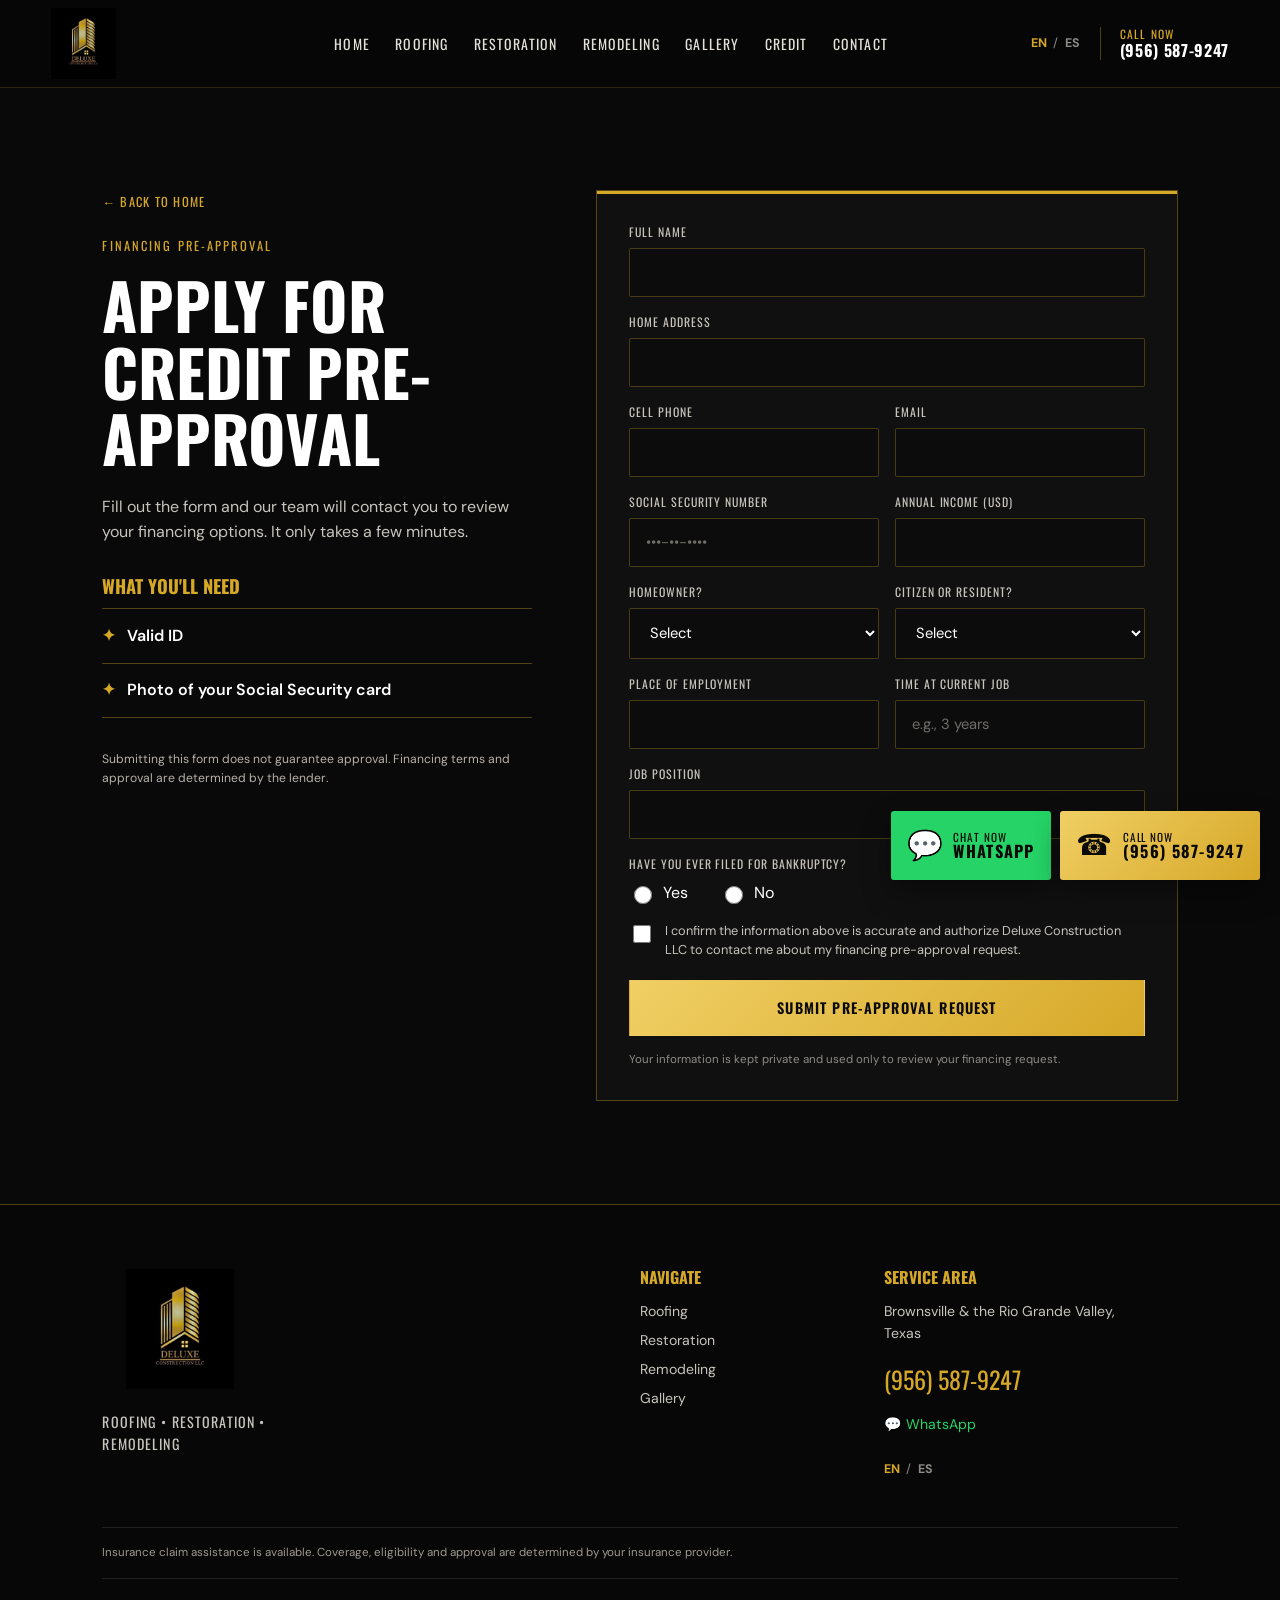
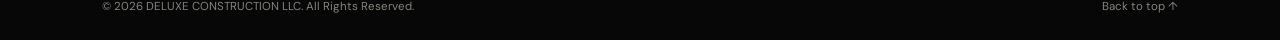
==== credit/index.html @ d1e7f5fe "Add files via upload Final Version for Publish with credit page" ====
<!doctype html>
<html lang="en">
<head>
  <meta charset="UTF-8" />
  <meta name="viewport" content="width=device-width, initial-scale=1.0" />
  <meta name="description" content="Apply for financing pre-approval with Deluxe Construction LLC. Roofing, restoration and remodeling projects in Brownsville and the Rio Grande Valley." />
  <title>Financing Pre-Approval | Deluxe Construction LLC</title>
  <link rel="canonical" href="https://carlcis211103.github.io/Deluxe-Construction/credit/" />
  <link rel="icon" href="../favicon.ico" sizes="any" />
  <link rel="icon" type="image/png" sizes="32x32" href="../icons/favicon-32.png" />
  <link rel="icon" type="image/png" sizes="16x16" href="../icons/favicon-16.png" />
  <link rel="apple-touch-icon" href="../apple-touch-icon.png" />
  <link rel="manifest" href="../site.webmanifest" />
  <meta name="theme-color" content="#070707" />
  <link rel="preconnect" href="https://fonts.googleapis.com" />
  <link rel="preconnect" href="https://fonts.gstatic.com" crossorigin />
  <link href="https://fonts.googleapis.com/css2?family=DM+Sans:wght@400;500;600;700&family=Oswald:wght@400;500;600;700&display=swap" rel="stylesheet" />
  <link rel="stylesheet" href="../styles.css" />
</head>
<body>
  <a class="skip-link" href="#main" data-i18n="skip">Skip to content</a>
  <header class="site-header" id="top">
    <a href="../#top" class="brand" aria-label="DELUXE CONSTRUCTION LLC home"><img src="../images/deluxe-logo.jpeg" alt="Deluxe Construction LLC - Roofing Company in Brownsville TX" /></a>
    <nav class="desktop-nav" aria-label="Primary navigation">
      <a href="../#top" data-i18n="navHome">Home</a><a href="../#roofing" data-i18n="navRoofing">Roofing</a><a href="../#restoration" data-i18n="navRestoration">Restoration</a><a href="../#remodeling" data-i18n="navRemodeling">Remodeling</a><a href="../#gallery" data-i18n="navGallery">Gallery</a><a href="./" data-i18n="navCredit">Credit</a><a href="../#contact" data-i18n="navContact">Contact</a>
    </nav>
    <div class="header-actions"><div class="language-switcher" aria-label="Language selector"><button data-lang="en">EN</button><span>/</span><button data-lang="es">ES</button></div><a class="header-call" href="tel:+19565879247"><span data-i18n="callNow">Call Now</span><strong>(956) 587-9247</strong></a></div>
    <button class="menu-toggle" aria-label="Open menu" aria-expanded="false"><span></span><span></span><span></span></button>
  </header>
  <div class="mobile-menu" aria-hidden="true"><nav aria-label="Mobile navigation"><a href="../#top" data-i18n="navHome">Home</a><a href="../#roofing" data-i18n="navRoofing">Roofing</a><a href="../#restoration" data-i18n="navRestoration">Restoration</a><a href="../#remodeling" data-i18n="navRemodeling">Remodeling</a><a href="../#gallery" data-i18n="navGallery">Gallery</a><a href="./" data-i18n="navCredit">Credit</a><a href="../#contact" data-i18n="navContact">Contact</a></nav><div class="language-switcher"><button data-lang="en">EN</button><span>/</span><button data-lang="es">ES</button></div><div class="cta-pair"><a class="btn btn-gold" href="tel:+19565879247">☎ <span data-i18n="callNow">Call Now</span></a><a class="btn btn-whatsapp" data-whatsapp href="https://wa.me/19565879247" target="_blank" rel="noopener">💬 WhatsApp</a></div></div>
  <main id="main">
    <section id="credit" class="section section-dark credit-section"><div class="credit-layout">
      <div class="credit-info"><a class="back-link" href="../" data-i18n="backHome">← Back to home</a><p class="eyebrow" data-i18n="creditKicker">Financing pre-approval</p><h2 data-i18n="creditTitle">Apply for<br>Credit Pre-Approval</h2><p class="credit-lead" data-i18n="creditLead">Fill out the form and our team will contact you to review your financing options. It only takes a few minutes.</p><h3 class="credit-req-title" data-i18n="creditReqTitle">What you'll need</h3><ul class="credit-req"><li data-i18n="creditReqId">Valid ID</li><li data-i18n="creditReqSs">Photo of your Social Security card</li></ul><p class="disclaimer" data-i18n="creditDisclaimer">Submitting this form does not guarantee approval. Financing terms and approval are determined by the lender.</p></div>
      <form class="credit-form" id="creditForm"><div class="credit-grid">
        <label class="field full"><span data-i18n="cfName">Full Name</span><input type="text" name="name" autocomplete="name" required /></label>
        <label class="field full"><span data-i18n="cfAddress">Home Address</span><input type="text" name="address" autocomplete="street-address" required /></label>
        <label class="field"><span data-i18n="cfPhone">Cell Phone</span><input type="tel" name="phone" autocomplete="tel" required /></label>
        <label class="field"><span data-i18n="cfEmail">Email</span><input type="email" name="email" autocomplete="email" required /></label>
        <label class="field"><span data-i18n="cfSsn">Social Security Number</span><input type="password" name="ssn" inputmode="numeric" autocomplete="off" maxlength="11" pattern="[0-9]{3}-?[0-9]{2}-?[0-9]{4}" placeholder="•••-••-••••" required /></label>
        <label class="field"><span data-i18n="cfIncome">Annual Income (USD)</span><input type="text" name="income" inputmode="numeric" required /></label>
        <label class="field"><span data-i18n="cfHomeowner">Homeowner?</span><select name="homeowner" required><option value="" data-i18n="cfSelect" disabled selected>Select</option><option value="Yes" data-i18n="cfYes">Yes</option><option value="No" data-i18n="cfNo">No</option></select></label>
        <label class="field"><span data-i18n="cfCitizen">Citizen or Resident?</span><select name="citizenship" required><option value="" data-i18n="cfSelect" disabled selected>Select</option><option value="US Citizen" data-i18n="cfCitizenUS">U.S. Citizen</option><option value="Permanent Resident" data-i18n="cfCitizenRes">Permanent Resident</option></select></label>
        <label class="field"><span data-i18n="cfEmployer">Place of Employment</span><input type="text" name="employer" autocomplete="organization" required /></label>
        <label class="field"><span data-i18n="cfTenure">Time at Current Job</span><input type="text" name="tenure" data-i18n-placeholder="cfTenurePh" placeholder="e.g., 3 years" required /></label>
        <label class="field full"><span data-i18n="cfPosition">Job Position</span><input type="text" name="position" autocomplete="organization-title" required /></label>
        <fieldset class="field full radio-group"><legend data-i18n="cfBankruptcy">Have you ever filed for bankruptcy?</legend><div class="radio-row"><label><input type="radio" name="bankruptcy" value="Yes" required /> <span data-i18n="cfYes">Yes</span></label><label><input type="radio" name="bankruptcy" value="No" /> <span data-i18n="cfNo">No</span></label></div></fieldset>
        <label class="field full" id="bankruptcyDetail" hidden><span data-i18n="cfBankruptcyYear">Approximate year (optional)</span><input type="text" name="bankruptcy_year" inputmode="numeric" maxlength="4" /></label>
        <label class="consent"><input type="checkbox" name="consent" required /> <span data-i18n="cfConsent">I confirm the information above is accurate and authorize Deluxe Construction LLC to contact me about my financing pre-approval request.</span></label>
        <button type="submit" class="btn btn-gold btn-wide" data-i18n="cfSubmit">Submit Pre-Approval Request</button>
      </div><p class="form-status" id="creditStatus" role="status" aria-live="polite"></p><p class="estimate-form-note" data-i18n="cfPrivacy">Your information is kept private and used only to review your financing request.</p></form>
    </div></section>
  </main>
  <footer class="footer"><div class="footer-main"><div><img class="footer-logo" src="../images/deluxe-logo.jpeg" alt="Deluxe Construction LLC - Roofing Company in Brownsville TX" /><p class="footer-tag" data-i18n="footerTag">Roofing • Restoration • Remodeling</p></div><div><h3 data-i18n="footerNavigate">Navigate</h3><a href="../#roofing" data-i18n="navRoofing">Roofing</a><a href="../#restoration" data-i18n="navRestoration">Restoration</a><a href="../#remodeling" data-i18n="navRemodeling">Remodeling</a><a href="../#gallery" data-i18n="navGallery">Gallery</a></div><div><h3 data-i18n="footerService">Service Area</h3><p data-i18n="footerArea">Brownsville &amp; the Rio Grande Valley, Texas</p><a class="footer-phone" href="tel:+19565879247">(956) 587-9247</a><a data-whatsapp href="https://wa.me/19565879247" target="_blank" rel="noopener">💬 WhatsApp</a><div class="language-switcher footer-language"><button data-lang="en">EN</button><span>/</span><button data-lang="es">ES</button></div></div></div><p class="footer-disclaimer" data-i18n="disclaimer">Insurance claim assistance is available. Coverage, eligibility and approval are determined by your insurance provider.</p><div class="footer-bottom"><span>© 2026 DELUXE CONSTRUCTION LLC. <span data-i18n="rights">All Rights Reserved.</span></span><a href="../#top" data-i18n="backTop">Back to top ↑</a></div></footer>
  <div class="floating-actions"><a class="floating-wa" data-whatsapp href="https://wa.me/19565879247" target="_blank" rel="noopener" aria-label="WhatsApp DELUXE CONSTRUCTION LLC"><span class="call-icon">💬</span><span><small data-i18n="chatNow">Chat Now</small><strong>WhatsApp</strong></span></a><a class="floating-call" href="tel:+19565879247" aria-label="Call DELUXE CONSTRUCTION LLC at (956) 587-9247"><span class="call-icon">☎</span><span><small data-i18n="callNow">Call Now</small><strong>(956) 587-9247</strong></span></a></div>
  <script src="../script.js"></script>
</body>
</html>
---- styles.css ----
:root{--black:#070707;--charcoal:#131313;--gold:#d6a828;--gold-light:#f0cf64;--white:#fff;--muted:#c7c4bd;--line:rgba(214,168,40,.36)}*{box-sizing:border-box}html{scroll-behavior:smooth}body{margin:0;background:var(--black);color:var(--white);font-family:"DM Sans",Arial,sans-serif;line-height:1.55}a{color:inherit;text-decoration:none}button{font:inherit}.skip-link{position:fixed;top:-50px;left:1rem;background:var(--gold);color:#000;padding:.6rem 1rem;z-index:100}.skip-link:focus{top:1rem}.site-header{height:88px;position:sticky;top:0;z-index:30;display:flex;align-items:center;gap:2rem;padding:7px clamp(1rem,4vw,5rem);background:rgba(7,7,7,.94);border-bottom:1px solid rgba(214,168,40,.18);backdrop-filter:blur(12px)}.brand{display:flex;height:72px;min-width:140px}.brand img{height:100%;width:auto;object-fit:contain}.desktop-nav{display:flex;justify-content:center;gap:clamp(1rem,2vw,2.3rem);margin:auto;font-family:Oswald,sans-serif;font-size:.87rem;text-transform:uppercase;letter-spacing:.08em}.desktop-nav a{color:#e3e0d9}.desktop-nav a:hover,.footer a:hover{color:var(--gold)}.header-actions{display:flex;align-items:center;gap:1.25rem}.language-switcher{display:flex;align-items:center;gap:.4rem;color:#8d8b87;font-size:.78rem}.language-switcher button{border:0;padding:0;background:none;color:inherit;cursor:pointer;font-weight:700}.language-switcher button.active{color:var(--gold)}.header-call{font-family:Oswald,sans-serif;color:var(--gold);text-transform:uppercase;font-size:.72rem;letter-spacing:.1em;border-left:1px solid var(--line);padding-left:1.2rem;line-height:1.2}.header-call strong{display:block;color:#fff;font-size:1rem;letter-spacing:.04em}.menu-toggle,.mobile-menu{display:none}.image-panel{position:relative;isolation:isolate;background-color:#131313;background-image:linear-gradient(100deg,rgba(0,0,0,.94) 12%,rgba(0,0,0,.66) 58%,rgba(0,0,0,.36)),url("images/hero-roof.jpg");background-position:center;background-size:cover}.image-panel:before{content:"";position:absolute;inset:0;z-index:-1;background:radial-gradient(circle at 75% 50%,rgba(214,168,40,.12),transparent 28%),linear-gradient(130deg,#111 0%,#24211a 50%,#090909 100%)}.hero{min-height:calc(100svh - 88px);padding:clamp(5rem,10vw,9rem) clamp(1rem,8vw,9rem) 3rem;display:flex;align-items:center}.hero-content{max-width:830px}.eyebrow{margin:0 0 1rem;color:var(--gold);font-family:Oswald,sans-serif;font-size:.78rem;letter-spacing:.17em;text-transform:uppercase}.hero h1,h2,h3{font-family:Oswald,sans-serif;text-transform:uppercase;line-height:1.04;margin:0}.hero h1{font-size:clamp(3.2rem,7.1vw,7rem);letter-spacing:-.025em;max-width:780px}.hero-tagline{font-size:clamp(1.15rem,2vw,1.5rem);margin:1.5rem 0 .7rem;font-weight:600}.hero-copy{color:#dfddd7;max-width:680px;margin:0;font-size:1.03rem}.hero-ctas{display:flex;gap:1rem;flex-wrap:wrap;margin:2.25rem 0}.btn{display:inline-flex;align-items:center;justify-content:center;gap:.45rem;padding:1rem 1.35rem;border:1px solid transparent;font-family:Oswald,sans-serif;font-weight:600;letter-spacing:.08em;text-transform:uppercase;cursor:pointer;transition:.2s transform,.2s background;font-size:.9rem}.btn:hover{transform:translateY(-3px)}.btn-gold{background:linear-gradient(135deg,var(--gold-light),var(--gold));color:#090909}.btn-outline{border-color:var(--gold);color:#fff;background:rgba(0,0,0,.22)}.btn-outline:hover{background:var(--gold);color:#111}.btn-black{background:#101010;color:#fff;border-color:#101010}.btn-whatsapp{background:#25D366;color:#0a0906;border-color:#25D366}.btn-whatsapp:hover{background:#1ebe5a}.btn-wide{width:100%}.phone{font-family:"DM Sans",sans-serif;font-size:.83rem}.trust-row{display:flex;flex-wrap:wrap;gap:.65rem 1.15rem;font-size:.72rem;color:#e8e5df;text-transform:uppercase;letter-spacing:.04em}.trust-row span{display:flex;gap:.35rem;align-items:center}.trust-row span:first-letter{color:var(--gold)}.image-credit-placeholder{position:absolute;right:1.2rem;bottom:1rem;font-size:.67rem;color:rgba(255,255,255,.48);letter-spacing:.04em}.estimate-form{margin-top:1.5rem;padding:1.5rem;max-width:640px;background:rgba(19,19,19,.72);border:1px solid var(--line);border-radius:4px;backdrop-filter:blur(6px)}.estimate-form .eyebrow{margin-bottom:.9rem}.estimate-form-grid{display:grid;grid-template-columns:1fr 1fr;gap:.75rem}.estimate-form input,.estimate-form select{width:100%;padding:.85rem 1rem;background:#0c0c0c;border:1px solid rgba(214,168,40,.3);color:#fff;font-family:"DM Sans",sans-serif;font-size:.92rem;border-radius:2px}.estimate-form input::placeholder{color:#8d8b87}.estimate-form select{color:#c7c4bd}.estimate-form select option{background:#0c0c0c}.estimate-form input:focus,.estimate-form select:focus{outline:2px solid var(--gold);outline-offset:1px}.estimate-form button{grid-column:1/-1;margin-top:.3rem}.estimate-form-note{margin:.9rem 0 0;font-size:.72rem;color:#8d8b87}.why-section .why-grid{display:grid;grid-template-columns:repeat(3,1fr);gap:1px;background:var(--line);border:1px solid var(--line)}.why-card{background:#101010;padding:2rem 1.7rem;display:flex;flex-direction:column;gap:.6rem}.why-card:hover{background:#161512}.why-icon{color:var(--gold);font-size:1.7rem;border-bottom:1px solid var(--gold);padding-bottom:.5rem;line-height:1;width:2.4rem;margin-bottom:.4rem}.why-card h3{font-size:1.25rem}.why-card p{font-size:.88rem;color:#c6c3be;margin:0}.section{padding:clamp(4.7rem,8vw,8rem) clamp(1rem,8vw,9rem)}.section-dark{background:#090909}.section-intro{display:grid;grid-template-columns:1fr 1fr;gap:2rem;align-items:end;margin-bottom:3rem}.section-intro h2,.areas h2,.financing h2,.section-title-line h2,.gallery-section h2,.final-cta h2{font-size:clamp(2.7rem,5vw,5.2rem)}.section-intro>p:last-child{color:var(--muted);max-width:410px;margin:0 0 .55rem}.service-grid{display:grid;grid-template-columns:repeat(4,1fr);gap:1px;background:var(--line);border:1px solid var(--line)}.service-card{background:#101010;padding:2rem 1.5rem;min-height:290px;display:flex;flex-direction:column;align-items:flex-start}.service-card:hover{background:#161512}.service-icon{color:var(--gold);font-size:2rem;border-bottom:1px solid var(--gold);padding-bottom:.5rem;line-height:1;margin-bottom:2.6rem}.service-card h3{font-size:1.55rem}.service-card p{font-size:.9rem;color:#c6c3be;min-height:3.8rem}.service-card a,.visual-card a{color:var(--gold);font-family:Oswald,sans-serif;font-weight:600;text-transform:uppercase;letter-spacing:.1em;font-size:.78rem;margin-top:auto}.gold-edge{box-shadow:inset 0 3px 0 var(--gold)}.claims{padding:clamp(4.7rem,8vw,8rem) clamp(1rem,8vw,9rem);background-image:linear-gradient(100deg,rgba(0,0,0,.95),rgba(0,0,0,.73)),url("images/storm-damage.jpg")}.claims-inner{max-width:1050px}.claims h2{font-size:clamp(2.7rem,5.5vw,5.5rem)}.claims-lead{font-family:Oswald,sans-serif;font-size:1.2rem;text-transform:uppercase;letter-spacing:.05em;color:var(--gold)}.claim-grid{margin:3.5rem 0 2.4rem;display:grid;grid-template-columns:repeat(3,1fr);border-top:1px solid var(--line);border-bottom:1px solid var(--line)}.claim-grid article{padding:1.5rem 1.5rem 1.5rem 0;border-right:1px solid var(--line)}.claim-grid article+article{padding-left:1.5rem}.claim-grid article:last-child{border-right:0}.claim-grid span{font-family:Oswald,sans-serif;font-size:.85rem;color:var(--gold)}.claim-grid h3{font-size:1.35rem;margin:.5rem 0}.claim-grid p{color:#dad6ce;font-size:.9rem;margin:0}.disclaimer{font-size:.76rem;color:#b6b1a8;max-width:800px;margin:0}.financing{padding:clamp(4.7rem,7vw,7rem) clamp(1rem,8vw,9rem);display:grid;grid-template-columns:1.1fr .8fr;gap:4rem;align-items:center;background:linear-gradient(120deg,#bd8b17,#edce67 48%,#b78010);color:#090909}.financing .eyebrow{color:#1c1609}.financing>div:last-child p{max-width:470px;font-size:1.05rem}.financing .btn{background:#101010;color:#fff;margin-top:1.2rem}.areas{display:grid;grid-template-columns:1.1fr .9fr;gap:4rem;background:#faf9f6;color:#101010}.areas .eyebrow{color:#967313}.areas-strong{font-family:Oswald,sans-serif;font-size:1.28rem;line-height:1.15;text-transform:uppercase;margin:2rem 0}.city-list{list-style:none;margin:1rem 0;padding:0;display:grid;grid-template-columns:1fr 1fr;gap:0;border-top:1px solid #d7cfb9;border-left:1px solid #d7cfb9}.city-list li{padding:.95rem 1rem;border-bottom:1px solid #d7cfb9;border-right:1px solid #d7cfb9;font-weight:600}.section-title-line{display:flex;justify-content:space-between;gap:3rem;align-items:end;margin-bottom:2.5rem}.section-title-line>p{max-width:330px;color:var(--muted);margin:0}.other-grid{display:grid;grid-template-columns:repeat(4,1fr);gap:1rem}.visual-card{min-height:430px;display:flex;align-items:end;position:relative;overflow:hidden;background:#222;background-image:linear-gradient(0deg,#090909 0%,rgba(0,0,0,.2) 75%),var(--card-image);background-size:cover;background-position:center}.visual-card:before{content:"";position:absolute;inset:0;background:linear-gradient(135deg,rgba(214,168,40,.16),transparent 45%);transition:.3s}.visual-card:hover:before{background:linear-gradient(135deg,rgba(214,168,40,.35),transparent 60%)}.visual-card>div{position:relative;padding:1.5rem;width:100%;z-index:1}.visual-card h3{font-size:2rem;color:var(--gold)}.visual-card p{font-size:.88rem;color:#ece8df;min-height:2.8rem}.fence{--card-image:url("images/fence.jpg")}.carport{--card-image:url("images/carport.jpg")}.painting{--card-image:url("images/painting.jpg")}.bathroom{--card-image:url("images/bathroom.jpg")}.gallery-section{background:#161512}.gallery-section h2{margin-bottom:.4rem}.gallery-note{color:var(--muted);margin-top:0}.gallery-grid{display:grid;grid-template-columns:repeat(3,1fr);gap:.75rem;margin-top:2.5rem}.gallery-item{position:relative;border:0;background:#27231c;min-height:220px;cursor:pointer;background-image:linear-gradient(135deg,rgba(214,168,40,.22),rgba(0,0,0,.3)),var(--gallery-image);background-position:center;background-size:cover;text-align:left;overflow:hidden}.gallery-item:after{content:"";position:absolute;inset:0;border:1px solid rgba(255,255,255,.08);transition:.2s}.gallery-item:hover:after{inset:10px;border-color:var(--gold)}.gallery-item span{position:absolute;bottom:1rem;left:1rem;z-index:1;color:#fff;font-family:Oswald,sans-serif;text-transform:uppercase;letter-spacing:.08em}.final-cta{padding:clamp(5rem,10vw,10rem) clamp(1rem,8vw,9rem);background-image:linear-gradient(100deg,rgba(0,0,0,.94),rgba(0,0,0,.58)),url("images/final-roof.jpg")}.final-cta>div{max-width:850px}.final-cta h2 em{color:var(--gold);font-style:normal}.final-cta p{max-width:640px;color:#dfdcd5;font-size:1.05rem;margin:1.6rem 0}.final-phone{display:block;font-family:Oswald,sans-serif;font-size:clamp(2.2rem,4vw,4.5rem);color:var(--gold);letter-spacing:.04em;line-height:1;margin:1.5rem 0}.footer{padding:4rem clamp(1rem,8vw,9rem) 1.5rem;background:#070707;border-top:1px solid var(--line)}.footer-main{display:grid;grid-template-columns:1.5fr .6fr .9fr;gap:3rem}.footer-logo{width:155px;height:120px;object-fit:contain}.footer-tag{font-family:Oswald,sans-serif;color:var(--gold);text-transform:uppercase;letter-spacing:.08em;font-size:.86rem}.footer h3{font-size:1rem;color:var(--gold);margin-bottom:1rem}.footer-main a:not(.footer-phone){display:block;margin:.45rem 0;font-size:.88rem;color:#c8c5bf}.footer-main p{font-size:.88rem;color:#c8c5bf;max-width:240px}.footer-phone{font-family:Oswald,sans-serif;font-size:1.5rem;color:var(--gold);display:block;margin:1rem 0}.footer-language{margin-top:1.5rem}.footer-disclaimer{border-top:1px solid rgba(255,255,255,.1);border-bottom:1px solid rgba(255,255,255,.1);padding:1rem 0;color:#9e9a92;font-size:.72rem;margin:3rem 0 1.2rem}.footer-bottom{display:flex;justify-content:space-between;gap:1rem;color:#87837d;font-size:.72rem}.floating-call{position:fixed;right:1.25rem;bottom:1.25rem;z-index:25;display:flex;align-items:center;gap:.75rem;padding:.75rem 1rem;background:linear-gradient(135deg,var(--gold-light),var(--gold));color:#0a0906;box-shadow:0 12px 28px rgba(0,0,0,.38),0 0 0 0 rgba(214,168,40,.5);animation:pulse 3.5s infinite;border-radius:3px}.floating-call small,.floating-call strong{display:block;text-transform:uppercase;font-family:Oswald,sans-serif;line-height:1.1;letter-spacing:.08em}.floating-call small{font-size:.7rem}.floating-call strong{font-size:1.02rem}.call-icon{font-size:1.8rem}@keyframes pulse{0%,85%,100%{box-shadow:0 12px 28px rgba(0,0,0,.38),0 0 0 0 rgba(214,168,40,.5)}92%{box-shadow:0 12px 28px rgba(0,0,0,.38),0 0 0 11px rgba(214,168,40,0)}}.lightbox{border:0;padding:0;background:#0c0c0c;color:#fff;max-width:min(90vw,900px);width:90vw}.lightbox::backdrop{background:rgba(0,0,0,.86)}.lightbox button{position:absolute;z-index:2;right:.5rem;top:.25rem;border:0;background:none;color:#fff;font-size:2.4rem;cursor:pointer}.lightbox-art{height:min(70vh,600px);background:#27231c;background-image:linear-gradient(135deg,rgba(214,168,40,.25),rgba(0,0,0,.35)),var(--lightbox-image);background-size:cover;background-position:center}.lightbox p{margin:0;padding:1rem;font-family:Oswald,sans-serif;text-transform:uppercase;letter-spacing:.1em;color:var(--gold)}
@media(max-width:900px){.desktop-nav,.header-actions{display:none}.site-header{justify-content:space-between}.menu-toggle{display:flex;flex-direction:column;gap:5px;border:0;background:none;padding:.5rem;cursor:pointer}.menu-toggle span{display:block;width:25px;height:2px;background:var(--gold);transition:.2s}.mobile-menu{position:fixed;display:block;z-index:28;top:88px;left:0;right:0;padding:1.5rem;background:#0c0c0c;border-bottom:1px solid var(--line);transform:translateY(-120%);transition:transform .25s;box-shadow:0 10px 25px rgba(0,0,0,.4)}.mobile-menu.open{transform:translateY(0)}.mobile-menu nav{display:grid;grid-template-columns:1fr 1fr;border-top:1px solid var(--line);margin-bottom:1rem}.mobile-menu nav a{padding:1rem 0;border-bottom:1px solid var(--line);font-family:Oswald,sans-serif;text-transform:uppercase;letter-spacing:.08em}.mobile-menu .language-switcher{margin:1rem 0}.section-intro,.financing,.areas,.section-title-line{grid-template-columns:1fr;display:grid;gap:1.5rem}.service-grid,.other-grid,.why-grid{grid-template-columns:repeat(2,1fr)}.estimate-form-grid{grid-template-columns:1fr}.section-title-line{align-items:start}.claims h2 br{display:none}.footer-main{grid-template-columns:1.3fr 1fr}.footer-main>div:last-child{grid-column:1/-1}}
@media(max-width:580px){.site-header{height:70px}.brand{height:56px}.mobile-menu{top:70px}.hero{min-height:calc(100svh - 70px);padding-top:4.5rem;padding-bottom:5rem}.hero h1{font-size:3.2rem}.hero-copy{font-size:.94rem}.hero-ctas{display:grid}.btn{min-height:52px;padding:1rem}.trust-row{display:grid;grid-template-columns:1fr 1fr;font-size:.63rem;gap:.7rem}.image-credit-placeholder{display:none}.section{padding:4.3rem 1.2rem}.section-intro h2,.areas h2,.financing h2,.section-title-line h2,.gallery-section h2,.final-cta h2{font-size:3rem}.service-grid,.other-grid,.why-grid{grid-template-columns:1fr}.service-card{min-height:220px}.service-icon{margin-bottom:1.3rem}.claim-grid{grid-template-columns:1fr;margin-top:2rem}.claim-grid article,.claim-grid article+article{border-right:0;border-bottom:1px solid var(--line);padding:1.2rem 0}.claim-grid article:last-child{border-bottom:0}.city-list{grid-template-columns:1fr}.other-grid{gap:.75rem}.visual-card{min-height:310px}.gallery-grid{grid-template-columns:1fr 1fr;gap:.45rem}.gallery-item{min-height:155px}.final-cta{padding:5rem 1.2rem}.footer-main{grid-template-columns:1fr;gap:2rem}.footer-main>div:last-child{grid-column:auto}.footer-bottom{display:block;line-height:2}.footer-bottom a{display:block}.floating-call{right:.75rem;bottom:.75rem;padding:.8rem 1rem}.floating-call strong{font-size:.92rem}.call-icon{font-size:1.7rem}}

/* ===== Formulario principal: span del select ===== */
.estimate-form select.span-2{grid-column:1/-1}

/* ===== Par de botones Llamar + WhatsApp ===== */
.cta-pair{display:flex;flex-wrap:wrap;gap:.75rem;align-items:center}
.mobile-menu .cta-pair{display:grid;grid-template-columns:1fr 1fr}
.footer-main a[data-whatsapp]{color:#25D366}

/* ===== Botones flotantes: WhatsApp + Llamar siempre juntos ===== */
.floating-actions{position:fixed;right:1.25rem;bottom:1.25rem;z-index:25;display:flex;gap:.6rem;align-items:stretch}
.floating-actions .floating-call,.floating-actions .floating-wa{position:static;display:flex;align-items:center;gap:.65rem;padding:.75rem 1rem;border-radius:3px;box-shadow:0 12px 28px rgba(0,0,0,.38);transition:transform .2s}
.floating-actions .floating-call{animation:pulse 3.5s infinite}
.floating-actions a:hover{transform:translateY(-3px)}
.floating-wa{background:#25D366;color:#0a0906}
.floating-wa small,.floating-wa strong{display:block;text-transform:uppercase;font-family:Oswald,sans-serif;line-height:1.1;letter-spacing:.08em}
.floating-wa small{font-size:.7rem}
.floating-wa strong{font-size:1.02rem}

/* ===== Sección de crédito / preaprobación ===== */
.credit-layout{display:grid;grid-template-columns:.85fr 1.15fr;gap:4rem;align-items:start}
.credit-info h2{font-size:clamp(2.7rem,5vw,5.2rem)}
.credit-lead{color:var(--muted);max-width:460px;margin:1.5rem 0 2rem}
.credit-req-title{font-size:1.15rem;color:var(--gold);margin-bottom:.8rem}
.credit-req{list-style:none;margin:0 0 2rem;padding:0;border-top:1px solid var(--line);max-width:460px}
.credit-req li{padding:.9rem 0;border-bottom:1px solid var(--line);font-weight:600;display:flex;gap:.7rem}
.credit-req li:before{content:"✦";color:var(--gold)}
.credit-form{background:#101010;border:1px solid var(--line);box-shadow:inset 0 3px 0 var(--gold);padding:2rem}
.credit-grid{display:grid;grid-template-columns:1fr 1fr;gap:1rem}
.field{display:flex;flex-direction:column;gap:.4rem;min-width:0}
.field.full{grid-column:1/-1}
.field>span,.radio-group legend{font-family:Oswald,sans-serif;font-size:.74rem;letter-spacing:.08em;text-transform:uppercase;color:var(--muted);padding:0}
.field input:not([type=radio]),.field select{width:100%;padding:.85rem 1rem;background:#0c0c0c;border:1px solid rgba(214,168,40,.3);color:#fff;font-family:"DM Sans",sans-serif;font-size:.92rem;border-radius:2px}
.field input::placeholder{color:#6f6d69}
.field select option{background:#0c0c0c}
.field input:focus,.field select:focus{outline:2px solid var(--gold);outline-offset:1px}
.radio-group{border:0;margin:0;padding:0}
.radio-row{display:flex;gap:2rem;margin-top:.5rem}
.radio-row label{display:flex;gap:.5rem;align-items:center;cursor:pointer}
.credit-form input[type=radio],.credit-form input[type=checkbox]{accent-color:var(--gold);width:18px;height:18px;flex:none}
.consent{grid-column:1/-1;display:flex;gap:.7rem;align-items:flex-start;font-size:.8rem;color:var(--muted);cursor:pointer;line-height:1.45}
.credit-form .btn-wide{grid-column:1/-1;margin-top:.3rem}
.credit-form .estimate-form-note{margin:.9rem 0 0}
.form-status{margin:1rem 0 0;font-size:.9rem;font-weight:600}
.form-status:empty{display:none}
.form-status.ok{color:var(--gold-light)}
.form-status.error{color:#ff8a7a}
[hidden]{display:none!important}

@media(max-width:900px){
  .credit-layout{grid-template-columns:1fr;gap:2.5rem}
}
@media(max-width:580px){
  .credit-form{padding:1.25rem}
  .credit-grid{grid-template-columns:1fr}
  .field.full{grid-column:auto}
  .floating-actions{left:.75rem;right:.75rem;bottom:.75rem;gap:.5rem}
  .floating-actions .floating-call,.floating-actions .floating-wa{flex:1;justify-content:center;padding:.7rem .6rem;gap:.5rem}
  .floating-wa strong,.floating-actions .floating-call strong{font-size:.86rem}
  .floating-actions .call-icon{font-size:1.5rem}
  .footer{padding-bottom:6rem}
  .cta-pair .btn{flex:1}
}

/* ===== Encabezado: cabe con 7 enlaces en pantallas medianas ===== */
.header-call{white-space:nowrap}
@media(min-width:901px) and (max-width:1200px){
  .site-header{gap:1rem}
  .desktop-nav{gap:.8rem;font-size:.74rem;letter-spacing:.04em}
  .header-actions{gap:.8rem}
  .header-call{padding-left:.8rem}
}

/* ===== Corrección: la cuadrícula "Why Choose" no colapsaba en tablet/móvil ===== */
@media(max-width:900px){.why-section .why-grid{grid-template-columns:repeat(2,1fr)}}
@media(max-width:580px){.why-section .why-grid{grid-template-columns:1fr}}
.credit-layout>*{min-width:0}
@media(max-width:900px){.credit-layout{grid-template-columns:minmax(0,1fr)}}
@media(max-width:580px){.hero-content{min-width:0;width:100%}.hero h1{overflow-wrap:anywhere;font-size:clamp(2.3rem,11vw,3.2rem)}}
@media(max-width:900px){.section-intro,.financing,.areas,.section-title-line{grid-template-columns:minmax(0,1fr)}}
@media(max-width:580px){.section h2{overflow-wrap:anywhere}}

/* Encuadre de la foto del carport (la foto tiene mucho cielo) */
.visual-card.carport{background-size:cover,auto 175%;background-position:center,34% 100%;background-repeat:no-repeat}

/* ===== Página aparte de crédito ===== */
.back-link{display:inline-block;margin-bottom:1.5rem;color:var(--gold);font-family:Oswald,sans-serif;text-transform:uppercase;letter-spacing:.1em;font-size:.78rem}
.back-link:hover{color:var(--gold-light)}
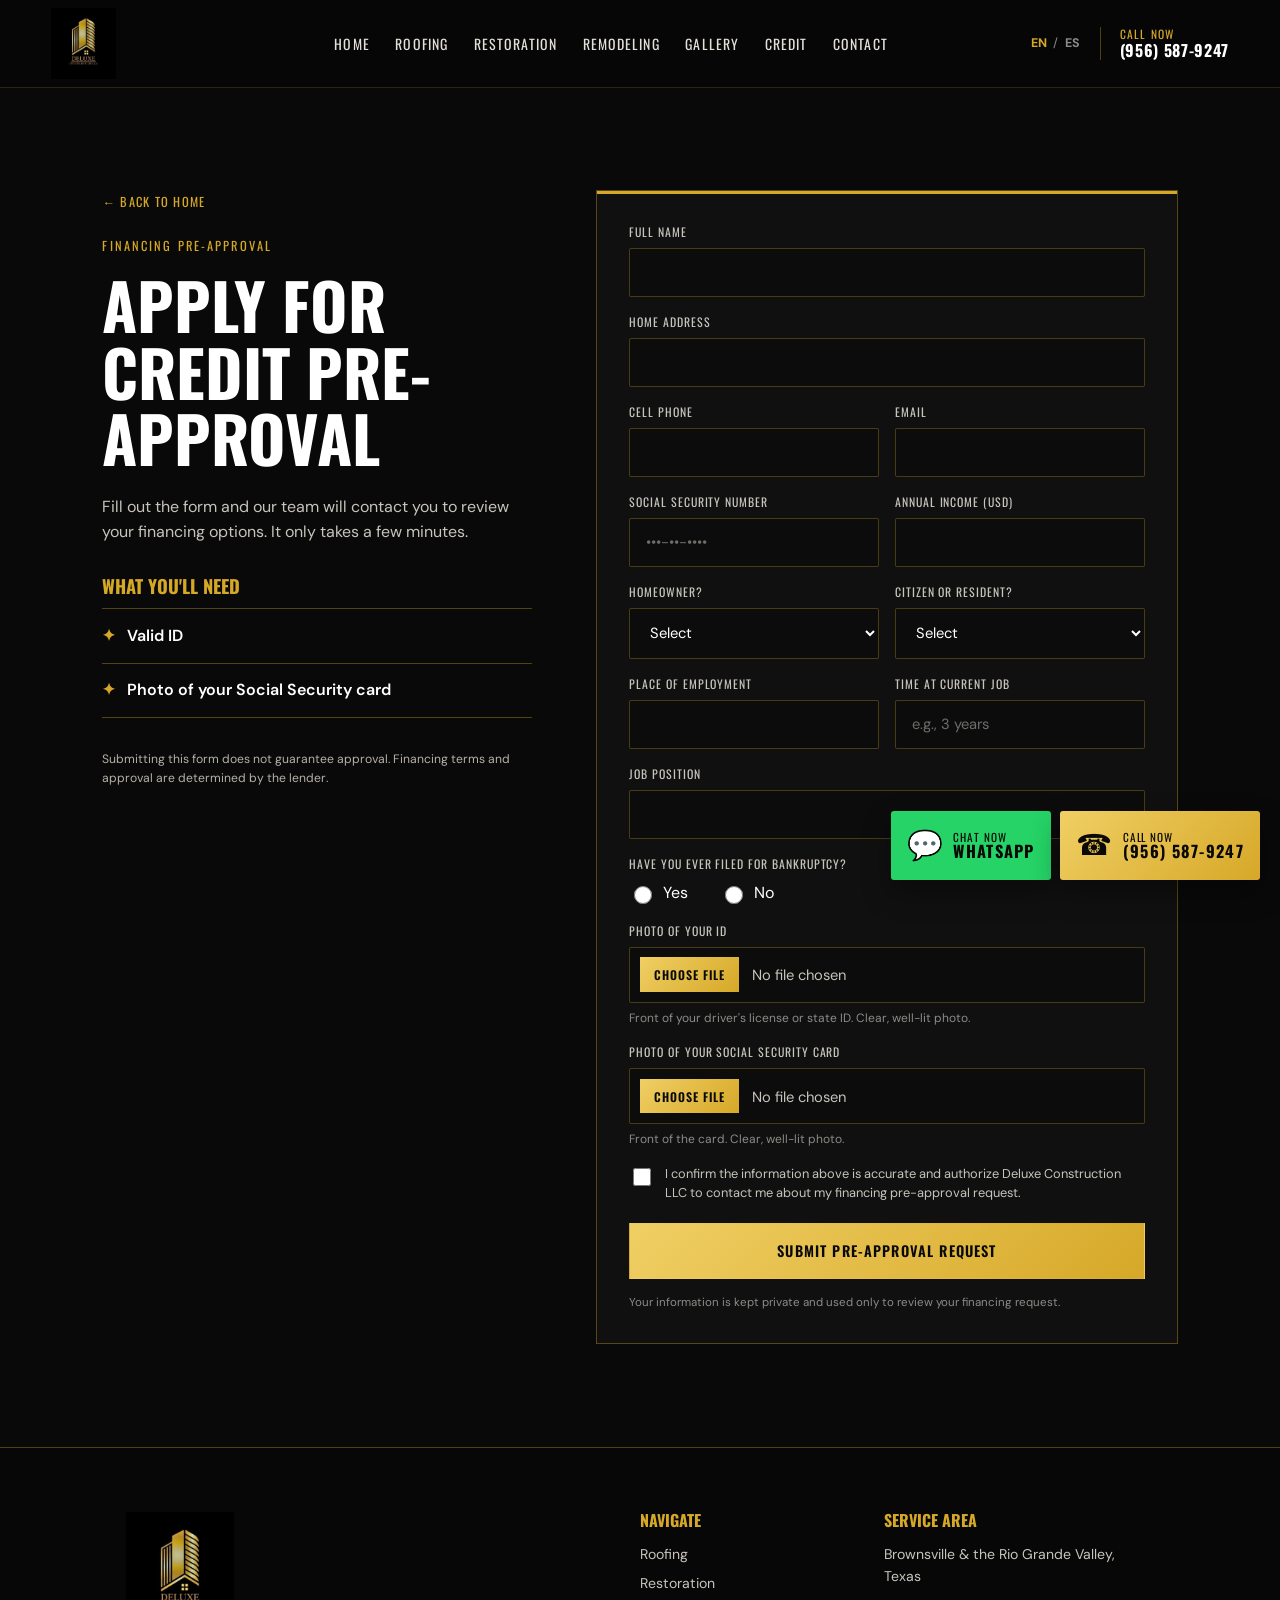
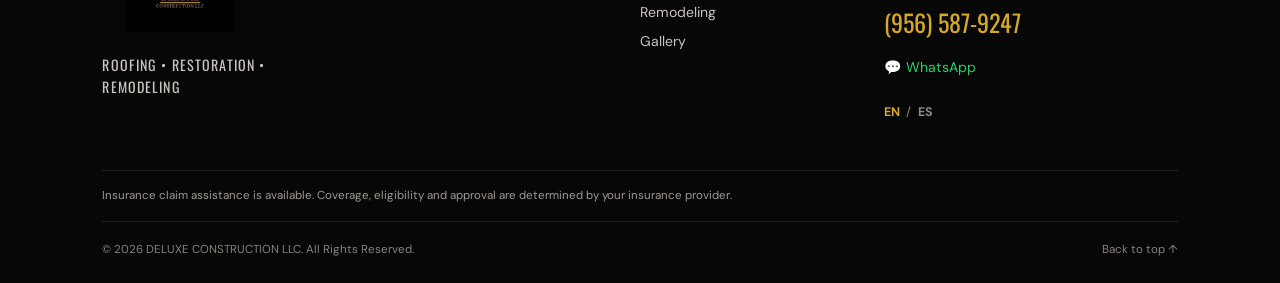
==== commit cc9ed0a7: "Add files via upload formulario actualizado" ====
--- a/credit/index.html
+++ b/credit/index.html
@@ -45,8 +45,10 @@
         <label class="field full"><span data-i18n="cfPosition">Job Position</span><input type="text" name="position" autocomplete="organization-title" required /></label>
         <fieldset class="field full radio-group"><legend data-i18n="cfBankruptcy">Have you ever filed for bankruptcy?</legend><div class="radio-row"><label><input type="radio" name="bankruptcy" value="Yes" required /> <span data-i18n="cfYes">Yes</span></label><label><input type="radio" name="bankruptcy" value="No" /> <span data-i18n="cfNo">No</span></label></div></fieldset>
         <label class="field full" id="bankruptcyDetail" hidden><span data-i18n="cfBankruptcyYear">Approximate year (optional)</span><input type="text" name="bankruptcy_year" inputmode="numeric" maxlength="4" /></label>
+        <label class="field full"><span data-i18n="cfIdPhoto">Photo of your ID</span><input type="file" name="id_photo" accept="image/*" required /><small data-i18n="cfIdHint">Front of your driver's license or state ID. Clear, well-lit photo.</small><div class="file-preview" hidden></div></label>
+        <label class="field full"><span data-i18n="cfSsPhoto">Photo of your Social Security card</span><input type="file" name="ss_photo" accept="image/*" required /><small data-i18n="cfSsHint">Front of the card. Clear, well-lit photo.</small><div class="file-preview" hidden></div></label>
         <label class="consent"><input type="checkbox" name="consent" required /> <span data-i18n="cfConsent">I confirm the information above is accurate and authorize Deluxe Construction LLC to contact me about my financing pre-approval request.</span></label>
-        <button type="submit" class="btn btn-gold btn-wide" data-i18n="cfSubmit">Submit Pre-Approval Request</button>
+        <button type="submit" class="btn btn-gold btn-wide" data-i18n="cfSubmit">Submit Pre-Approval Request</button><input type="text" name="_honey" class="hp" tabindex="-1" autocomplete="off" aria-hidden="true" />
       </div><p class="form-status" id="creditStatus" role="status" aria-live="polite"></p><p class="estimate-form-note" data-i18n="cfPrivacy">Your information is kept private and used only to review your financing request.</p></form>
     </div></section>
   </main>
--- a/styles.css
+++ b/styles.css
@@ -89,3 +89,20 @@
 /* ===== Página aparte de crédito ===== */
 .back-link{display:inline-block;margin-bottom:1.5rem;color:var(--gold);font-family:Oswald,sans-serif;text-transform:uppercase;letter-spacing:.1em;font-size:.78rem}
 .back-link:hover{color:var(--gold-light)}
+
+/* Anti-spam (honeypot): invisible para personas */
+.hp{position:absolute!important;left:-9999px;width:1px;height:1px;opacity:0}
+
+/* ===== Carga de fotos (ID y Seguro Social) ===== */
+.field input[type=file]{padding:.6rem;cursor:pointer;color:var(--muted)}
+.field input[type=file]::file-selector-button{margin-right:.8rem;padding:.55rem .9rem;border:0;background:linear-gradient(135deg,var(--gold-light),var(--gold));color:#090909;font-family:Oswald,sans-serif;font-weight:600;font-size:.75rem;letter-spacing:.08em;text-transform:uppercase;cursor:pointer}
+.field small{font-size:.75rem;color:#8d8b87}
+.file-preview{display:flex;align-items:center;gap:.7rem;font-size:.8rem;color:var(--muted);word-break:break-all}
+.file-preview img{width:56px;height:56px;object-fit:cover;border:1px solid var(--line);flex:none}
+
+/* ===== Móvil: WhatsApp arriba y Llamar abajo (apilados, sin barra) ===== */
+@media(max-width:580px){
+  .floating-actions{flex-direction:column;left:auto;right:.75rem;bottom:.75rem;gap:.5rem;align-items:stretch}
+  .floating-actions .floating-call,.floating-actions .floating-wa{flex:none;justify-content:flex-start;padding:.6rem .9rem}
+  .footer{padding-bottom:8rem}
+}
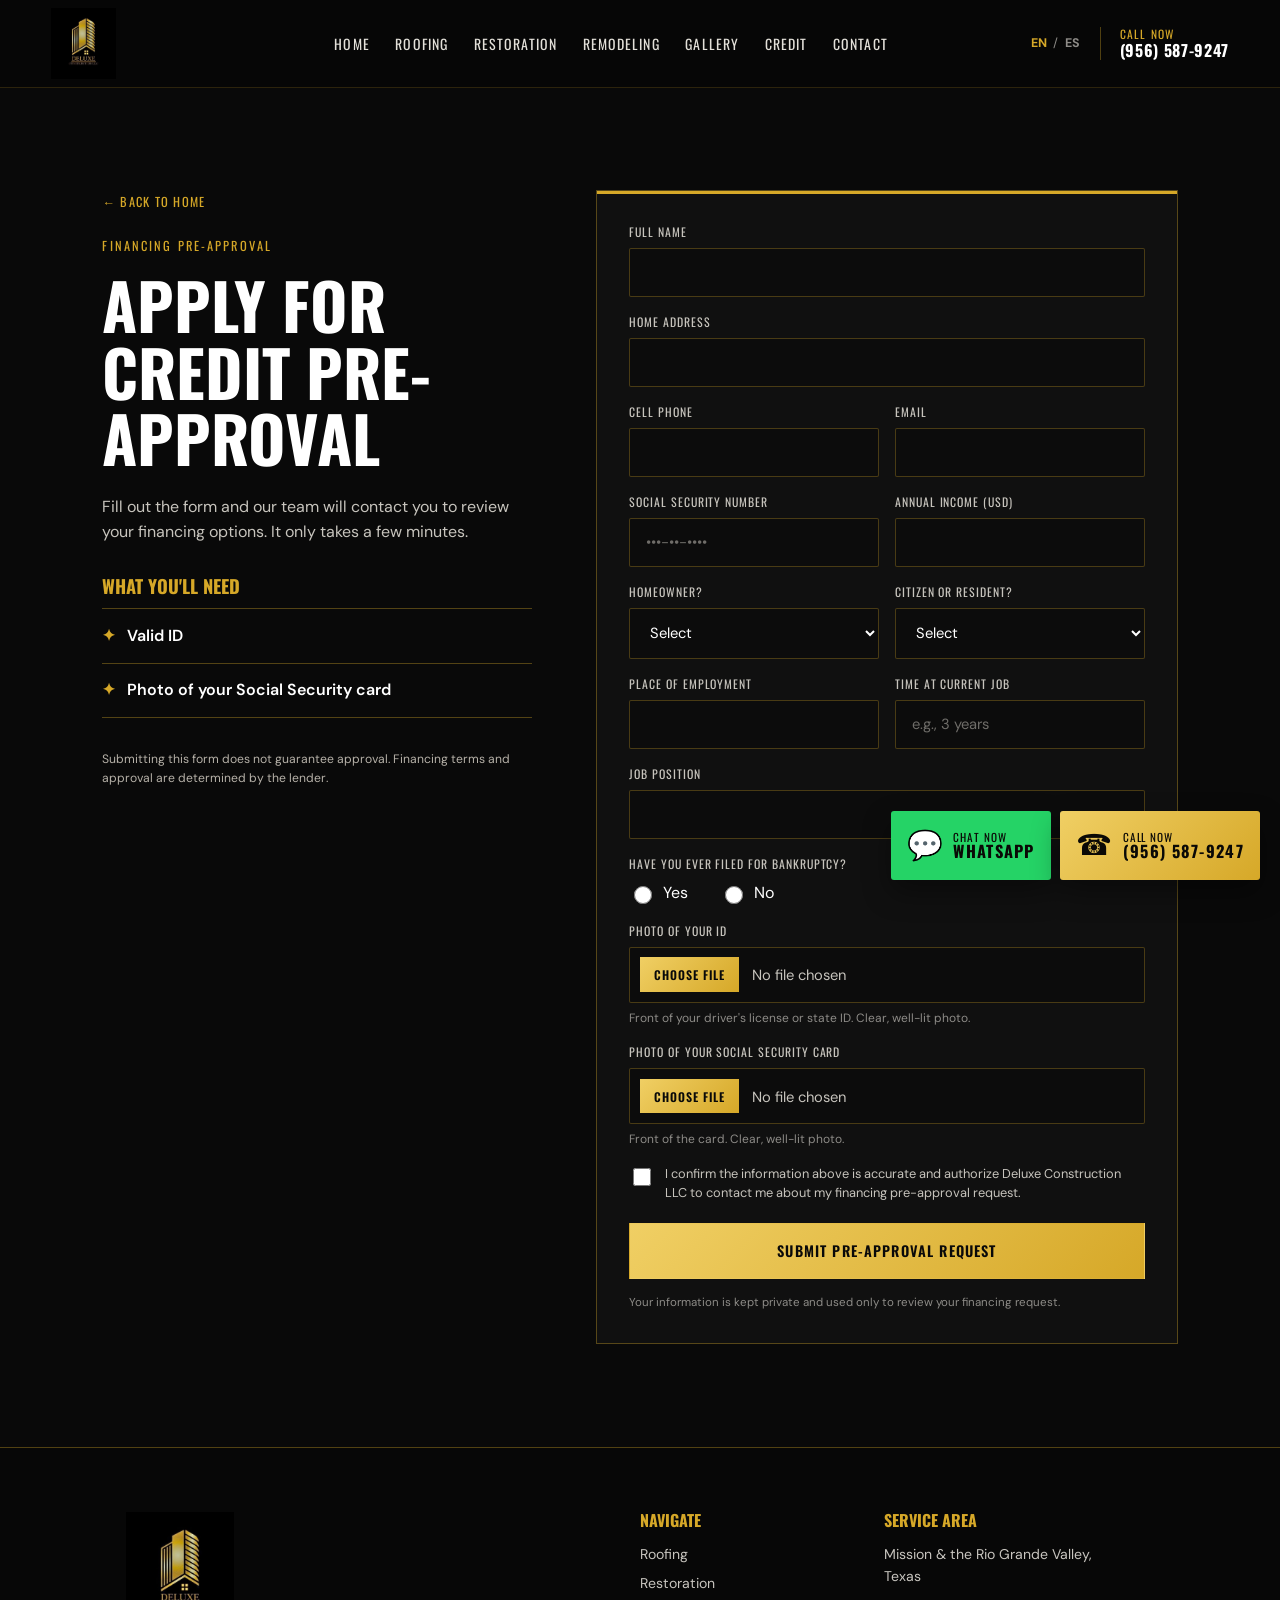
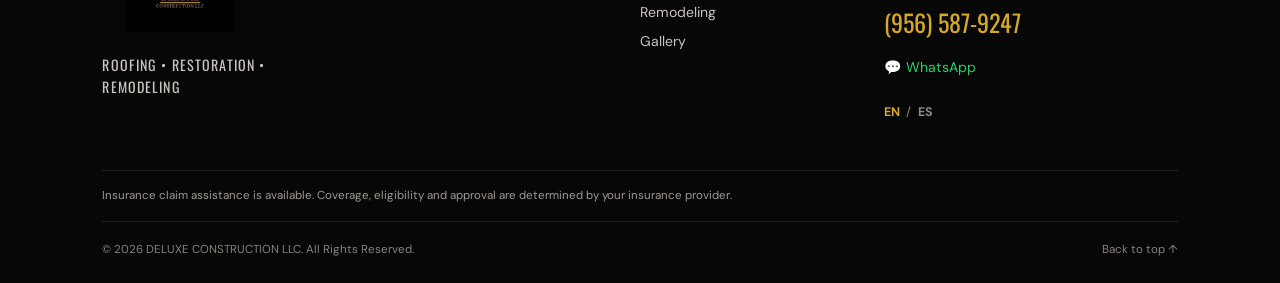
==== commit 5d2ceb03: "Add files via upload ultimas correcciones" ====
--- a/credit/index.html
+++ b/credit/index.html
@@ -3,7 +3,7 @@
 <head>
   <meta charset="UTF-8" />
   <meta name="viewport" content="width=device-width, initial-scale=1.0" />
-  <meta name="description" content="Apply for financing pre-approval with Deluxe Construction LLC. Roofing, restoration and remodeling projects in Brownsville and the Rio Grande Valley." />
+  <meta name="description" content="Apply for financing pre-approval with Deluxe Construction LLC. Roofing, restoration and remodeling projects in Mission and the Rio Grande Valley." />
   <title>Financing Pre-Approval | Deluxe Construction LLC</title>
   <link rel="canonical" href="https://carlcis211103.github.io/Deluxe-Construction/credit/" />
   <link rel="icon" href="../favicon.ico" sizes="any" />
@@ -20,7 +20,7 @@
 <body>
   <a class="skip-link" href="#main" data-i18n="skip">Skip to content</a>
   <header class="site-header" id="top">
-    <a href="../#top" class="brand" aria-label="DELUXE CONSTRUCTION LLC home"><img src="../images/deluxe-logo.jpeg" alt="Deluxe Construction LLC - Roofing Company in Brownsville TX" /></a>
+    <a href="../#top" class="brand" aria-label="DELUXE CONSTRUCTION LLC home"><img src="../images/deluxe-logo.jpeg" alt="Deluxe Construction LLC - Roofing Company in Mission, TX" /></a>
     <nav class="desktop-nav" aria-label="Primary navigation">
       <a href="../#top" data-i18n="navHome">Home</a><a href="../#roofing" data-i18n="navRoofing">Roofing</a><a href="../#restoration" data-i18n="navRestoration">Restoration</a><a href="../#remodeling" data-i18n="navRemodeling">Remodeling</a><a href="../#gallery" data-i18n="navGallery">Gallery</a><a href="./" data-i18n="navCredit">Credit</a><a href="../#contact" data-i18n="navContact">Contact</a>
     </nav>
@@ -52,7 +52,7 @@
       </div><p class="form-status" id="creditStatus" role="status" aria-live="polite"></p><p class="estimate-form-note" data-i18n="cfPrivacy">Your information is kept private and used only to review your financing request.</p></form>
     </div></section>
   </main>
-  <footer class="footer"><div class="footer-main"><div><img class="footer-logo" src="../images/deluxe-logo.jpeg" alt="Deluxe Construction LLC - Roofing Company in Brownsville TX" /><p class="footer-tag" data-i18n="footerTag">Roofing • Restoration • Remodeling</p></div><div><h3 data-i18n="footerNavigate">Navigate</h3><a href="../#roofing" data-i18n="navRoofing">Roofing</a><a href="../#restoration" data-i18n="navRestoration">Restoration</a><a href="../#remodeling" data-i18n="navRemodeling">Remodeling</a><a href="../#gallery" data-i18n="navGallery">Gallery</a></div><div><h3 data-i18n="footerService">Service Area</h3><p data-i18n="footerArea">Brownsville &amp; the Rio Grande Valley, Texas</p><a class="footer-phone" href="tel:+19565879247">(956) 587-9247</a><a data-whatsapp href="https://wa.me/19565879247" target="_blank" rel="noopener">💬 WhatsApp</a><div class="language-switcher footer-language"><button data-lang="en">EN</button><span>/</span><button data-lang="es">ES</button></div></div></div><p class="footer-disclaimer" data-i18n="disclaimer">Insurance claim assistance is available. Coverage, eligibility and approval are determined by your insurance provider.</p><div class="footer-bottom"><span>© 2026 DELUXE CONSTRUCTION LLC. <span data-i18n="rights">All Rights Reserved.</span></span><a href="../#top" data-i18n="backTop">Back to top ↑</a></div></footer>
+  <footer class="footer"><div class="footer-main"><div><img class="footer-logo" src="../images/deluxe-logo.jpeg" alt="Deluxe Construction LLC - Roofing Company in Mission, TX" /><p class="footer-tag" data-i18n="footerTag">Roofing • Restoration • Remodeling</p></div><div><h3 data-i18n="footerNavigate">Navigate</h3><a href="../#roofing" data-i18n="navRoofing">Roofing</a><a href="../#restoration" data-i18n="navRestoration">Restoration</a><a href="../#remodeling" data-i18n="navRemodeling">Remodeling</a><a href="../#gallery" data-i18n="navGallery">Gallery</a></div><div><h3 data-i18n="footerService">Service Area</h3><p data-i18n="footerArea">Mission &amp; the Rio Grande Valley, Texas</p><a class="footer-phone" href="tel:+19565879247">(956) 587-9247</a><a data-whatsapp href="https://wa.me/19565879247" target="_blank" rel="noopener">💬 WhatsApp</a><div class="language-switcher footer-language"><button data-lang="en">EN</button><span>/</span><button data-lang="es">ES</button></div></div></div><p class="footer-disclaimer" data-i18n="disclaimer">Insurance claim assistance is available. Coverage, eligibility and approval are determined by your insurance provider.</p><div class="footer-bottom"><span>© 2026 DELUXE CONSTRUCTION LLC. <span data-i18n="rights">All Rights Reserved.</span></span><a href="../#top" data-i18n="backTop">Back to top ↑</a></div></footer>
   <div class="floating-actions"><a class="floating-wa" data-whatsapp href="https://wa.me/19565879247" target="_blank" rel="noopener" aria-label="WhatsApp DELUXE CONSTRUCTION LLC"><span class="call-icon">💬</span><span><small data-i18n="chatNow">Chat Now</small><strong>WhatsApp</strong></span></a><a class="floating-call" href="tel:+19565879247" aria-label="Call DELUXE CONSTRUCTION LLC at (956) 587-9247"><span class="call-icon">☎</span><span><small data-i18n="callNow">Call Now</small><strong>(956) 587-9247</strong></span></a></div>
   <script src="../script.js"></script>
 </body>
--- a/styles.css
+++ b/styles.css
@@ -1,5 +1,5 @@
 :root{--black:#070707;--charcoal:#131313;--gold:#d6a828;--gold-light:#f0cf64;--white:#fff;--muted:#c7c4bd;--line:rgba(214,168,40,.36)}*{box-sizing:border-box}html{scroll-behavior:smooth}body{margin:0;background:var(--black);color:var(--white);font-family:"DM Sans",Arial,sans-serif;line-height:1.55}a{color:inherit;text-decoration:none}button{font:inherit}.skip-link{position:fixed;top:-50px;left:1rem;background:var(--gold);color:#000;padding:.6rem 1rem;z-index:100}.skip-link:focus{top:1rem}.site-header{height:88px;position:sticky;top:0;z-index:30;display:flex;align-items:center;gap:2rem;padding:7px clamp(1rem,4vw,5rem);background:rgba(7,7,7,.94);border-bottom:1px solid rgba(214,168,40,.18);backdrop-filter:blur(12px)}.brand{display:flex;height:72px;min-width:140px}.brand img{height:100%;width:auto;object-fit:contain}.desktop-nav{display:flex;justify-content:center;gap:clamp(1rem,2vw,2.3rem);margin:auto;font-family:Oswald,sans-serif;font-size:.87rem;text-transform:uppercase;letter-spacing:.08em}.desktop-nav a{color:#e3e0d9}.desktop-nav a:hover,.footer a:hover{color:var(--gold)}.header-actions{display:flex;align-items:center;gap:1.25rem}.language-switcher{display:flex;align-items:center;gap:.4rem;color:#8d8b87;font-size:.78rem}.language-switcher button{border:0;padding:0;background:none;color:inherit;cursor:pointer;font-weight:700}.language-switcher button.active{color:var(--gold)}.header-call{font-family:Oswald,sans-serif;color:var(--gold);text-transform:uppercase;font-size:.72rem;letter-spacing:.1em;border-left:1px solid var(--line);padding-left:1.2rem;line-height:1.2}.header-call strong{display:block;color:#fff;font-size:1rem;letter-spacing:.04em}.menu-toggle,.mobile-menu{display:none}.image-panel{position:relative;isolation:isolate;background-color:#131313;background-image:linear-gradient(100deg,rgba(0,0,0,.94) 12%,rgba(0,0,0,.66) 58%,rgba(0,0,0,.36)),url("images/hero-roof.jpg");background-position:center;background-size:cover}.image-panel:before{content:"";position:absolute;inset:0;z-index:-1;background:radial-gradient(circle at 75% 50%,rgba(214,168,40,.12),transparent 28%),linear-gradient(130deg,#111 0%,#24211a 50%,#090909 100%)}.hero{min-height:calc(100svh - 88px);padding:clamp(5rem,10vw,9rem) clamp(1rem,8vw,9rem) 3rem;display:flex;align-items:center}.hero-content{max-width:830px}.eyebrow{margin:0 0 1rem;color:var(--gold);font-family:Oswald,sans-serif;font-size:.78rem;letter-spacing:.17em;text-transform:uppercase}.hero h1,h2,h3{font-family:Oswald,sans-serif;text-transform:uppercase;line-height:1.04;margin:0}.hero h1{font-size:clamp(3.2rem,7.1vw,7rem);letter-spacing:-.025em;max-width:780px}.hero-tagline{font-size:clamp(1.15rem,2vw,1.5rem);margin:1.5rem 0 .7rem;font-weight:600}.hero-copy{color:#dfddd7;max-width:680px;margin:0;font-size:1.03rem}.hero-ctas{display:flex;gap:1rem;flex-wrap:wrap;margin:2.25rem 0}.btn{display:inline-flex;align-items:center;justify-content:center;gap:.45rem;padding:1rem 1.35rem;border:1px solid transparent;font-family:Oswald,sans-serif;font-weight:600;letter-spacing:.08em;text-transform:uppercase;cursor:pointer;transition:.2s transform,.2s background;font-size:.9rem}.btn:hover{transform:translateY(-3px)}.btn-gold{background:linear-gradient(135deg,var(--gold-light),var(--gold));color:#090909}.btn-outline{border-color:var(--gold);color:#fff;background:rgba(0,0,0,.22)}.btn-outline:hover{background:var(--gold);color:#111}.btn-black{background:#101010;color:#fff;border-color:#101010}.btn-whatsapp{background:#25D366;color:#0a0906;border-color:#25D366}.btn-whatsapp:hover{background:#1ebe5a}.btn-wide{width:100%}.phone{font-family:"DM Sans",sans-serif;font-size:.83rem}.trust-row{display:flex;flex-wrap:wrap;gap:.65rem 1.15rem;font-size:.72rem;color:#e8e5df;text-transform:uppercase;letter-spacing:.04em}.trust-row span{display:flex;gap:.35rem;align-items:center}.trust-row span:first-letter{color:var(--gold)}.image-credit-placeholder{position:absolute;right:1.2rem;bottom:1rem;font-size:.67rem;color:rgba(255,255,255,.48);letter-spacing:.04em}.estimate-form{margin-top:1.5rem;padding:1.5rem;max-width:640px;background:rgba(19,19,19,.72);border:1px solid var(--line);border-radius:4px;backdrop-filter:blur(6px)}.estimate-form .eyebrow{margin-bottom:.9rem}.estimate-form-grid{display:grid;grid-template-columns:1fr 1fr;gap:.75rem}.estimate-form input,.estimate-form select{width:100%;padding:.85rem 1rem;background:#0c0c0c;border:1px solid rgba(214,168,40,.3);color:#fff;font-family:"DM Sans",sans-serif;font-size:.92rem;border-radius:2px}.estimate-form input::placeholder{color:#8d8b87}.estimate-form select{color:#c7c4bd}.estimate-form select option{background:#0c0c0c}.estimate-form input:focus,.estimate-form select:focus{outline:2px solid var(--gold);outline-offset:1px}.estimate-form button{grid-column:1/-1;margin-top:.3rem}.estimate-form-note{margin:.9rem 0 0;font-size:.72rem;color:#8d8b87}.why-section .why-grid{display:grid;grid-template-columns:repeat(3,1fr);gap:1px;background:var(--line);border:1px solid var(--line)}.why-card{background:#101010;padding:2rem 1.7rem;display:flex;flex-direction:column;gap:.6rem}.why-card:hover{background:#161512}.why-icon{color:var(--gold);font-size:1.7rem;border-bottom:1px solid var(--gold);padding-bottom:.5rem;line-height:1;width:2.4rem;margin-bottom:.4rem}.why-card h3{font-size:1.25rem}.why-card p{font-size:.88rem;color:#c6c3be;margin:0}.section{padding:clamp(4.7rem,8vw,8rem) clamp(1rem,8vw,9rem)}.section-dark{background:#090909}.section-intro{display:grid;grid-template-columns:1fr 1fr;gap:2rem;align-items:end;margin-bottom:3rem}.section-intro h2,.areas h2,.financing h2,.section-title-line h2,.gallery-section h2,.final-cta h2{font-size:clamp(2.7rem,5vw,5.2rem)}.section-intro>p:last-child{color:var(--muted);max-width:410px;margin:0 0 .55rem}.service-grid{display:grid;grid-template-columns:repeat(4,1fr);gap:1px;background:var(--line);border:1px solid var(--line)}.service-card{background:#101010;padding:2rem 1.5rem;min-height:290px;display:flex;flex-direction:column;align-items:flex-start}.service-card:hover{background:#161512}.service-icon{color:var(--gold);font-size:2rem;border-bottom:1px solid var(--gold);padding-bottom:.5rem;line-height:1;margin-bottom:2.6rem}.service-card h3{font-size:1.55rem}.service-card p{font-size:.9rem;color:#c6c3be;min-height:3.8rem}.service-card a,.visual-card a{color:var(--gold);font-family:Oswald,sans-serif;font-weight:600;text-transform:uppercase;letter-spacing:.1em;font-size:.78rem;margin-top:auto}.gold-edge{box-shadow:inset 0 3px 0 var(--gold)}.claims{padding:clamp(4.7rem,8vw,8rem) clamp(1rem,8vw,9rem);background-image:linear-gradient(100deg,rgba(0,0,0,.95),rgba(0,0,0,.73)),url("images/storm-damage.jpg")}.claims-inner{max-width:1050px}.claims h2{font-size:clamp(2.7rem,5.5vw,5.5rem)}.claims-lead{font-family:Oswald,sans-serif;font-size:1.2rem;text-transform:uppercase;letter-spacing:.05em;color:var(--gold)}.claim-grid{margin:3.5rem 0 2.4rem;display:grid;grid-template-columns:repeat(3,1fr);border-top:1px solid var(--line);border-bottom:1px solid var(--line)}.claim-grid article{padding:1.5rem 1.5rem 1.5rem 0;border-right:1px solid var(--line)}.claim-grid article+article{padding-left:1.5rem}.claim-grid article:last-child{border-right:0}.claim-grid span{font-family:Oswald,sans-serif;font-size:.85rem;color:var(--gold)}.claim-grid h3{font-size:1.35rem;margin:.5rem 0}.claim-grid p{color:#dad6ce;font-size:.9rem;margin:0}.disclaimer{font-size:.76rem;color:#b6b1a8;max-width:800px;margin:0}.financing{padding:clamp(4.7rem,7vw,7rem) clamp(1rem,8vw,9rem);display:grid;grid-template-columns:1.1fr .8fr;gap:4rem;align-items:center;background:linear-gradient(120deg,#bd8b17,#edce67 48%,#b78010);color:#090909}.financing .eyebrow{color:#1c1609}.financing>div:last-child p{max-width:470px;font-size:1.05rem}.financing .btn{background:#101010;color:#fff;margin-top:1.2rem}.areas{display:grid;grid-template-columns:1.1fr .9fr;gap:4rem;background:#faf9f6;color:#101010}.areas .eyebrow{color:#967313}.areas-strong{font-family:Oswald,sans-serif;font-size:1.28rem;line-height:1.15;text-transform:uppercase;margin:2rem 0}.city-list{list-style:none;margin:1rem 0;padding:0;display:grid;grid-template-columns:1fr 1fr;gap:0;border-top:1px solid #d7cfb9;border-left:1px solid #d7cfb9}.city-list li{padding:.95rem 1rem;border-bottom:1px solid #d7cfb9;border-right:1px solid #d7cfb9;font-weight:600}.section-title-line{display:flex;justify-content:space-between;gap:3rem;align-items:end;margin-bottom:2.5rem}.section-title-line>p{max-width:330px;color:var(--muted);margin:0}.other-grid{display:grid;grid-template-columns:repeat(4,1fr);gap:1rem}.visual-card{min-height:430px;display:flex;align-items:end;position:relative;overflow:hidden;background:#222;background-image:linear-gradient(0deg,#090909 0%,rgba(0,0,0,.2) 75%),var(--card-image);background-size:cover;background-position:center}.visual-card:before{content:"";position:absolute;inset:0;background:linear-gradient(135deg,rgba(214,168,40,.16),transparent 45%);transition:.3s}.visual-card:hover:before{background:linear-gradient(135deg,rgba(214,168,40,.35),transparent 60%)}.visual-card>div{position:relative;padding:1.5rem;width:100%;z-index:1}.visual-card h3{font-size:2rem;color:var(--gold)}.visual-card p{font-size:.88rem;color:#ece8df;min-height:2.8rem}.fence{--card-image:url("images/fence.jpg")}.carport{--card-image:url("images/carport.jpg")}.painting{--card-image:url("images/painting.jpg")}.bathroom{--card-image:url("images/bathroom.jpg")}.gallery-section{background:#161512}.gallery-section h2{margin-bottom:.4rem}.gallery-note{color:var(--muted);margin-top:0}.gallery-grid{display:grid;grid-template-columns:repeat(3,1fr);gap:.75rem;margin-top:2.5rem}.gallery-item{position:relative;border:0;background:#27231c;min-height:220px;cursor:pointer;background-image:linear-gradient(135deg,rgba(214,168,40,.22),rgba(0,0,0,.3)),var(--gallery-image);background-position:center;background-size:cover;text-align:left;overflow:hidden}.gallery-item:after{content:"";position:absolute;inset:0;border:1px solid rgba(255,255,255,.08);transition:.2s}.gallery-item:hover:after{inset:10px;border-color:var(--gold)}.gallery-item span{position:absolute;bottom:1rem;left:1rem;z-index:1;color:#fff;font-family:Oswald,sans-serif;text-transform:uppercase;letter-spacing:.08em}.final-cta{padding:clamp(5rem,10vw,10rem) clamp(1rem,8vw,9rem);background-image:linear-gradient(100deg,rgba(0,0,0,.94),rgba(0,0,0,.58)),url("images/final-roof.jpg")}.final-cta>div{max-width:850px}.final-cta h2 em{color:var(--gold);font-style:normal}.final-cta p{max-width:640px;color:#dfdcd5;font-size:1.05rem;margin:1.6rem 0}.final-phone{display:block;font-family:Oswald,sans-serif;font-size:clamp(2.2rem,4vw,4.5rem);color:var(--gold);letter-spacing:.04em;line-height:1;margin:1.5rem 0}.footer{padding:4rem clamp(1rem,8vw,9rem) 1.5rem;background:#070707;border-top:1px solid var(--line)}.footer-main{display:grid;grid-template-columns:1.5fr .6fr .9fr;gap:3rem}.footer-logo{width:155px;height:120px;object-fit:contain}.footer-tag{font-family:Oswald,sans-serif;color:var(--gold);text-transform:uppercase;letter-spacing:.08em;font-size:.86rem}.footer h3{font-size:1rem;color:var(--gold);margin-bottom:1rem}.footer-main a:not(.footer-phone){display:block;margin:.45rem 0;font-size:.88rem;color:#c8c5bf}.footer-main p{font-size:.88rem;color:#c8c5bf;max-width:240px}.footer-phone{font-family:Oswald,sans-serif;font-size:1.5rem;color:var(--gold);display:block;margin:1rem 0}.footer-language{margin-top:1.5rem}.footer-disclaimer{border-top:1px solid rgba(255,255,255,.1);border-bottom:1px solid rgba(255,255,255,.1);padding:1rem 0;color:#9e9a92;font-size:.72rem;margin:3rem 0 1.2rem}.footer-bottom{display:flex;justify-content:space-between;gap:1rem;color:#87837d;font-size:.72rem}.floating-call{position:fixed;right:1.25rem;bottom:1.25rem;z-index:25;display:flex;align-items:center;gap:.75rem;padding:.75rem 1rem;background:linear-gradient(135deg,var(--gold-light),var(--gold));color:#0a0906;box-shadow:0 12px 28px rgba(0,0,0,.38),0 0 0 0 rgba(214,168,40,.5);animation:pulse 3.5s infinite;border-radius:3px}.floating-call small,.floating-call strong{display:block;text-transform:uppercase;font-family:Oswald,sans-serif;line-height:1.1;letter-spacing:.08em}.floating-call small{font-size:.7rem}.floating-call strong{font-size:1.02rem}.call-icon{font-size:1.8rem}@keyframes pulse{0%,85%,100%{box-shadow:0 12px 28px rgba(0,0,0,.38),0 0 0 0 rgba(214,168,40,.5)}92%{box-shadow:0 12px 28px rgba(0,0,0,.38),0 0 0 11px rgba(214,168,40,0)}}.lightbox{border:0;padding:0;background:#0c0c0c;color:#fff;max-width:min(90vw,900px);width:90vw}.lightbox::backdrop{background:rgba(0,0,0,.86)}.lightbox button{position:absolute;z-index:2;right:.5rem;top:.25rem;border:0;background:none;color:#fff;font-size:2.4rem;cursor:pointer}.lightbox-art{height:min(70vh,600px);background:#27231c;background-image:linear-gradient(135deg,rgba(214,168,40,.25),rgba(0,0,0,.35)),var(--lightbox-image);background-size:cover;background-position:center}.lightbox p{margin:0;padding:1rem;font-family:Oswald,sans-serif;text-transform:uppercase;letter-spacing:.1em;color:var(--gold)}
-@media(max-width:900px){.desktop-nav,.header-actions{display:none}.site-header{justify-content:space-between}.menu-toggle{display:flex;flex-direction:column;gap:5px;border:0;background:none;padding:.5rem;cursor:pointer}.menu-toggle span{display:block;width:25px;height:2px;background:var(--gold);transition:.2s}.mobile-menu{position:fixed;display:block;z-index:28;top:88px;left:0;right:0;padding:1.5rem;background:#0c0c0c;border-bottom:1px solid var(--line);transform:translateY(-120%);transition:transform .25s;box-shadow:0 10px 25px rgba(0,0,0,.4)}.mobile-menu.open{transform:translateY(0)}.mobile-menu nav{display:grid;grid-template-columns:1fr 1fr;border-top:1px solid var(--line);margin-bottom:1rem}.mobile-menu nav a{padding:1rem 0;border-bottom:1px solid var(--line);font-family:Oswald,sans-serif;text-transform:uppercase;letter-spacing:.08em}.mobile-menu .language-switcher{margin:1rem 0}.section-intro,.financing,.areas,.section-title-line{grid-template-columns:1fr;display:grid;gap:1.5rem}.service-grid,.other-grid,.why-grid{grid-template-columns:repeat(2,1fr)}.estimate-form-grid{grid-template-columns:1fr}.section-title-line{align-items:start}.claims h2 br{display:none}.footer-main{grid-template-columns:1.3fr 1fr}.footer-main>div:last-child{grid-column:1/-1}}
+@media(max-width:900px){.desktop-nav,.header-actions{display:none}.site-header{justify-content:space-between}.menu-toggle{display:flex;flex-direction:column;gap:5px;border:0;background:none;padding:.5rem;cursor:pointer}.menu-toggle span{display:block;width:25px;height:2px;background:var(--gold);transition:.2s}.mobile-menu{position:fixed;display:block;z-index:28;top:88px;left:0;right:0;padding:1.5rem;background:#0c0c0c;border-bottom:1px solid var(--line);transform:translateY(-120%);transition:transform .25s;box-shadow:0 10px 25px rgba(0,0,0,.4)}.mobile-menu.open{transform:translateY(0)}.mobile-menu nav{display:grid;grid-template-columns:1fr 1fr;border-top:1px solid var(--line);margin-bottom:1rem}.mobile-menu nav a{padding:1rem 0;border-bottom:1px solid var(--line);font-family:Oswald,sans-serif;text-transform:uppercase;letter-spacing:.08em}.mobile-menu .language-switcher{margin:1rem 0}.section-intro,.financing,.areas,.section-title-line{grid-template-columns:1fr;display:grid;gap:1.5rem}.service-grid,.other-grid,.why-grid{grid-template-columns:repeat(2,1fr)}.estimate-form-grid{grid-template-columns:1fr}.section-title-line{align-items:start}.footer-main{grid-template-columns:1.3fr 1fr}.footer-main>div:last-child{grid-column:1/-1}}
 @media(max-width:580px){.site-header{height:70px}.brand{height:56px}.mobile-menu{top:70px}.hero{min-height:calc(100svh - 70px);padding-top:4.5rem;padding-bottom:5rem}.hero h1{font-size:3.2rem}.hero-copy{font-size:.94rem}.hero-ctas{display:grid}.btn{min-height:52px;padding:1rem}.trust-row{display:grid;grid-template-columns:1fr 1fr;font-size:.63rem;gap:.7rem}.image-credit-placeholder{display:none}.section{padding:4.3rem 1.2rem}.section-intro h2,.areas h2,.financing h2,.section-title-line h2,.gallery-section h2,.final-cta h2{font-size:3rem}.service-grid,.other-grid,.why-grid{grid-template-columns:1fr}.service-card{min-height:220px}.service-icon{margin-bottom:1.3rem}.claim-grid{grid-template-columns:1fr;margin-top:2rem}.claim-grid article,.claim-grid article+article{border-right:0;border-bottom:1px solid var(--line);padding:1.2rem 0}.claim-grid article:last-child{border-bottom:0}.city-list{grid-template-columns:1fr}.other-grid{gap:.75rem}.visual-card{min-height:310px}.gallery-grid{grid-template-columns:1fr 1fr;gap:.45rem}.gallery-item{min-height:155px}.final-cta{padding:5rem 1.2rem}.footer-main{grid-template-columns:1fr;gap:2rem}.footer-main>div:last-child{grid-column:auto}.footer-bottom{display:block;line-height:2}.footer-bottom a{display:block}.floating-call{right:.75rem;bottom:.75rem;padding:.8rem 1rem}.floating-call strong{font-size:.92rem}.call-icon{font-size:1.7rem}}
 
 /* ===== Formulario principal: span del select ===== */
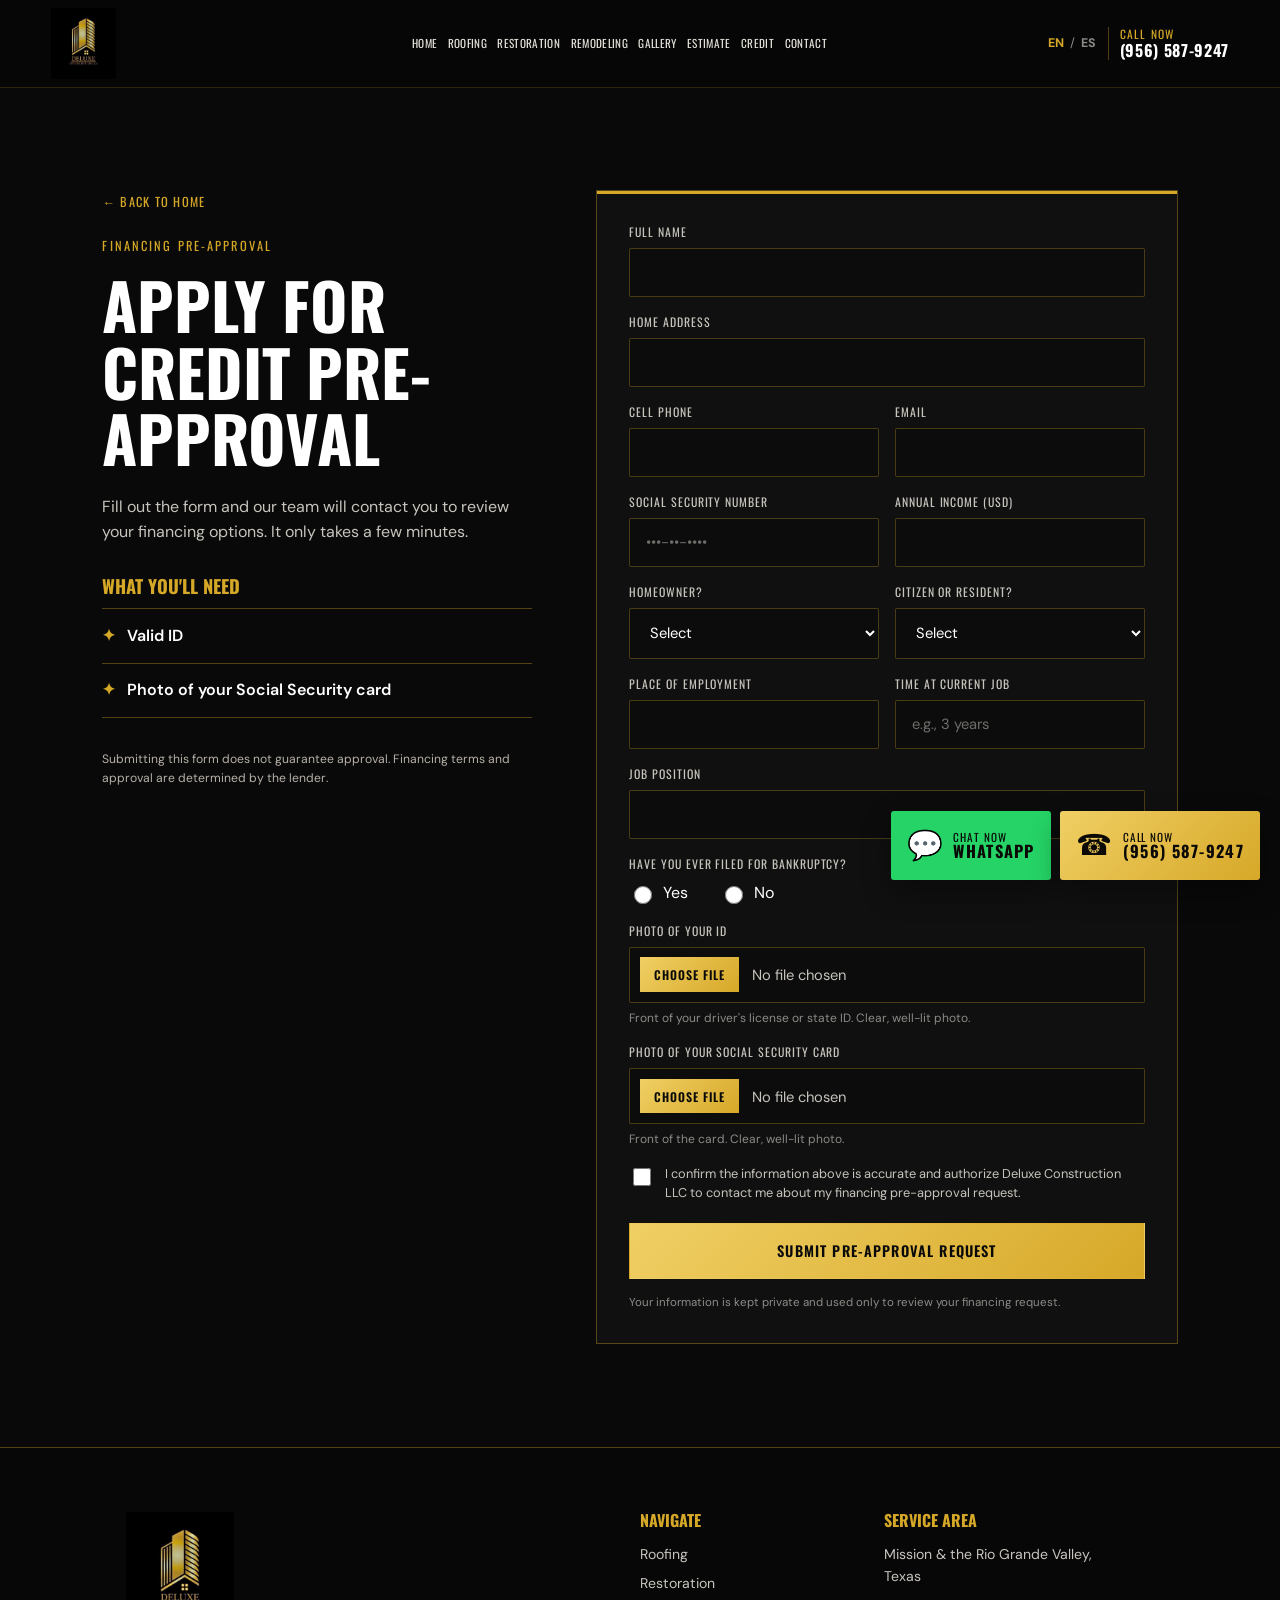
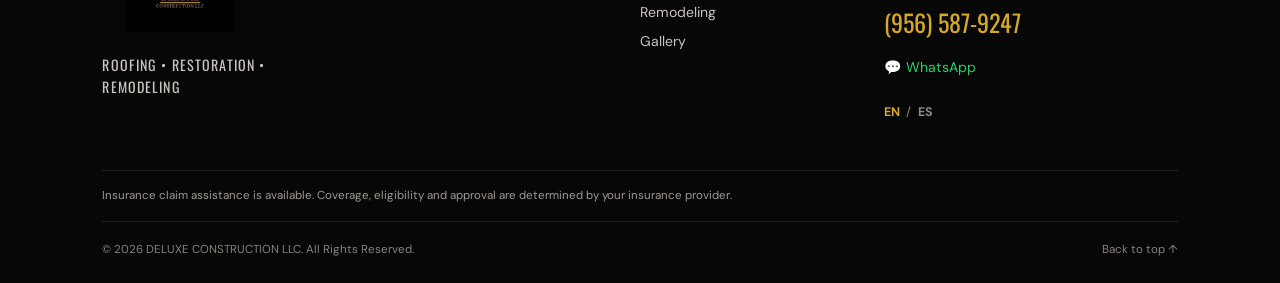
==== commit 4a9ab825: "Add files via upload final to upload" ====
--- a/credit/index.html
+++ b/credit/index.html
@@ -22,12 +22,12 @@
   <header class="site-header" id="top">
     <a href="../#top" class="brand" aria-label="DELUXE CONSTRUCTION LLC home"><img src="../images/deluxe-logo.jpeg" alt="Deluxe Construction LLC - Roofing Company in Mission, TX" /></a>
     <nav class="desktop-nav" aria-label="Primary navigation">
-      <a href="../#top" data-i18n="navHome">Home</a><a href="../#roofing" data-i18n="navRoofing">Roofing</a><a href="../#restoration" data-i18n="navRestoration">Restoration</a><a href="../#remodeling" data-i18n="navRemodeling">Remodeling</a><a href="../#gallery" data-i18n="navGallery">Gallery</a><a href="./" data-i18n="navCredit">Credit</a><a href="../#contact" data-i18n="navContact">Contact</a>
+      <a href="../#top" data-i18n="navHome">Home</a><a href="../#roofing" data-i18n="navRoofing">Roofing</a><a href="../#restoration" data-i18n="navRestoration">Restoration</a><a href="../#remodeling" data-i18n="navRemodeling">Remodeling</a><a href="../#gallery" data-i18n="navGallery">Gallery</a><a href="../estimate/" data-i18n="navEstimate">Estimate</a><a href="./" data-i18n="navCredit">Credit</a><a href="../#contact" data-i18n="navContact">Contact</a>
     </nav>
     <div class="header-actions"><div class="language-switcher" aria-label="Language selector"><button data-lang="en">EN</button><span>/</span><button data-lang="es">ES</button></div><a class="header-call" href="tel:+19565879247"><span data-i18n="callNow">Call Now</span><strong>(956) 587-9247</strong></a></div>
     <button class="menu-toggle" aria-label="Open menu" aria-expanded="false"><span></span><span></span><span></span></button>
   </header>
-  <div class="mobile-menu" aria-hidden="true"><nav aria-label="Mobile navigation"><a href="../#top" data-i18n="navHome">Home</a><a href="../#roofing" data-i18n="navRoofing">Roofing</a><a href="../#restoration" data-i18n="navRestoration">Restoration</a><a href="../#remodeling" data-i18n="navRemodeling">Remodeling</a><a href="../#gallery" data-i18n="navGallery">Gallery</a><a href="./" data-i18n="navCredit">Credit</a><a href="../#contact" data-i18n="navContact">Contact</a></nav><div class="language-switcher"><button data-lang="en">EN</button><span>/</span><button data-lang="es">ES</button></div><div class="cta-pair"><a class="btn btn-gold" href="tel:+19565879247">☎ <span data-i18n="callNow">Call Now</span></a><a class="btn btn-whatsapp" data-whatsapp href="https://wa.me/19565879247" target="_blank" rel="noopener">💬 WhatsApp</a></div></div>
+  <div class="mobile-menu" aria-hidden="true"><nav aria-label="Mobile navigation"><a href="../#top" data-i18n="navHome">Home</a><a href="../#roofing" data-i18n="navRoofing">Roofing</a><a href="../#restoration" data-i18n="navRestoration">Restoration</a><a href="../#remodeling" data-i18n="navRemodeling">Remodeling</a><a href="../#gallery" data-i18n="navGallery">Gallery</a><a href="../estimate/" data-i18n="navEstimate">Estimate</a><a href="./" data-i18n="navCredit">Credit</a><a href="../#contact" data-i18n="navContact">Contact</a></nav><div class="language-switcher"><button data-lang="en">EN</button><span>/</span><button data-lang="es">ES</button></div><div class="cta-pair"><a class="btn btn-gold" href="tel:+19565879247">☎ <span data-i18n="callNow">Call Now</span></a><a class="btn btn-whatsapp" data-whatsapp href="https://wa.me/19564657907" target="_blank" rel="noopener">💬 WhatsApp</a></div></div>
   <main id="main">
     <section id="credit" class="section section-dark credit-section"><div class="credit-layout">
       <div class="credit-info"><a class="back-link" href="../" data-i18n="backHome">← Back to home</a><p class="eyebrow" data-i18n="creditKicker">Financing pre-approval</p><h2 data-i18n="creditTitle">Apply for<br>Credit Pre-Approval</h2><p class="credit-lead" data-i18n="creditLead">Fill out the form and our team will contact you to review your financing options. It only takes a few minutes.</p><h3 class="credit-req-title" data-i18n="creditReqTitle">What you'll need</h3><ul class="credit-req"><li data-i18n="creditReqId">Valid ID</li><li data-i18n="creditReqSs">Photo of your Social Security card</li></ul><p class="disclaimer" data-i18n="creditDisclaimer">Submitting this form does not guarantee approval. Financing terms and approval are determined by the lender.</p></div>
@@ -52,8 +52,8 @@
       </div><p class="form-status" id="creditStatus" role="status" aria-live="polite"></p><p class="estimate-form-note" data-i18n="cfPrivacy">Your information is kept private and used only to review your financing request.</p></form>
     </div></section>
   </main>
-  <footer class="footer"><div class="footer-main"><div><img class="footer-logo" src="../images/deluxe-logo.jpeg" alt="Deluxe Construction LLC - Roofing Company in Mission, TX" /><p class="footer-tag" data-i18n="footerTag">Roofing • Restoration • Remodeling</p></div><div><h3 data-i18n="footerNavigate">Navigate</h3><a href="../#roofing" data-i18n="navRoofing">Roofing</a><a href="../#restoration" data-i18n="navRestoration">Restoration</a><a href="../#remodeling" data-i18n="navRemodeling">Remodeling</a><a href="../#gallery" data-i18n="navGallery">Gallery</a></div><div><h3 data-i18n="footerService">Service Area</h3><p data-i18n="footerArea">Mission &amp; the Rio Grande Valley, Texas</p><a class="footer-phone" href="tel:+19565879247">(956) 587-9247</a><a data-whatsapp href="https://wa.me/19565879247" target="_blank" rel="noopener">💬 WhatsApp</a><div class="language-switcher footer-language"><button data-lang="en">EN</button><span>/</span><button data-lang="es">ES</button></div></div></div><p class="footer-disclaimer" data-i18n="disclaimer">Insurance claim assistance is available. Coverage, eligibility and approval are determined by your insurance provider.</p><div class="footer-bottom"><span>© 2026 DELUXE CONSTRUCTION LLC. <span data-i18n="rights">All Rights Reserved.</span></span><a href="../#top" data-i18n="backTop">Back to top ↑</a></div></footer>
-  <div class="floating-actions"><a class="floating-wa" data-whatsapp href="https://wa.me/19565879247" target="_blank" rel="noopener" aria-label="WhatsApp DELUXE CONSTRUCTION LLC"><span class="call-icon">💬</span><span><small data-i18n="chatNow">Chat Now</small><strong>WhatsApp</strong></span></a><a class="floating-call" href="tel:+19565879247" aria-label="Call DELUXE CONSTRUCTION LLC at (956) 587-9247"><span class="call-icon">☎</span><span><small data-i18n="callNow">Call Now</small><strong>(956) 587-9247</strong></span></a></div>
+  <footer class="footer"><div class="footer-main"><div><img class="footer-logo" src="../images/deluxe-logo.jpeg" alt="Deluxe Construction LLC - Roofing Company in Mission, TX" /><p class="footer-tag" data-i18n="footerTag">Roofing • Restoration • Remodeling</p></div><div><h3 data-i18n="footerNavigate">Navigate</h3><a href="../#roofing" data-i18n="navRoofing">Roofing</a><a href="../#restoration" data-i18n="navRestoration">Restoration</a><a href="../#remodeling" data-i18n="navRemodeling">Remodeling</a><a href="../#gallery" data-i18n="navGallery">Gallery</a></div><div><h3 data-i18n="footerService">Service Area</h3><p data-i18n="footerArea">Mission &amp; the Rio Grande Valley, Texas</p><a class="footer-phone" href="tel:+19565879247">(956) 587-9247</a><a data-whatsapp href="https://wa.me/19564657907" target="_blank" rel="noopener">💬 WhatsApp</a><div class="language-switcher footer-language"><button data-lang="en">EN</button><span>/</span><button data-lang="es">ES</button></div></div></div><p class="footer-disclaimer" data-i18n="disclaimer">Insurance claim assistance is available. Coverage, eligibility and approval are determined by your insurance provider.</p><div class="footer-bottom"><span>© 2026 DELUXE CONSTRUCTION LLC. <span data-i18n="rights">All Rights Reserved.</span></span><a href="../#top" data-i18n="backTop">Back to top ↑</a></div></footer>
+  <div class="floating-actions"><a class="floating-wa" data-whatsapp href="https://wa.me/19564657907" target="_blank" rel="noopener" aria-label="WhatsApp DELUXE CONSTRUCTION LLC"><span class="call-icon">💬</span><span><small data-i18n="chatNow">Chat Now</small><strong>WhatsApp</strong></span></a><a class="floating-call" href="tel:+19565879247" aria-label="Call DELUXE CONSTRUCTION LLC at (956) 587-9247"><span class="call-icon">☎</span><span><small data-i18n="callNow">Call Now</small><strong>(956) 587-9247</strong></span></a></div>
   <script src="../script.js"></script>
 </body>
 </html>
--- a/styles.css
+++ b/styles.css
@@ -33,10 +33,11 @@
 .field{display:flex;flex-direction:column;gap:.4rem;min-width:0}
 .field.full{grid-column:1/-1}
 .field>span,.radio-group legend{font-family:Oswald,sans-serif;font-size:.74rem;letter-spacing:.08em;text-transform:uppercase;color:var(--muted);padding:0}
-.field input:not([type=radio]),.field select{width:100%;padding:.85rem 1rem;background:#0c0c0c;border:1px solid rgba(214,168,40,.3);color:#fff;font-family:"DM Sans",sans-serif;font-size:.92rem;border-radius:2px}
+.field input:not([type=radio]),.field select,.field textarea{width:100%;padding:.85rem 1rem;background:#0c0c0c;border:1px solid rgba(214,168,40,.3);color:#fff;font-family:"DM Sans",sans-serif;font-size:.92rem;border-radius:2px}
+.field textarea{resize:vertical;min-height:130px;font-family:"DM Sans",sans-serif}
 .field input::placeholder{color:#6f6d69}
 .field select option{background:#0c0c0c}
-.field input:focus,.field select:focus{outline:2px solid var(--gold);outline-offset:1px}
+.field input:focus,.field select:focus,.field textarea:focus{outline:2px solid var(--gold);outline-offset:1px}
 .radio-group{border:0;margin:0;padding:0}
 .radio-row{display:flex;gap:2rem;margin-top:.5rem}
 .radio-row label{display:flex;gap:.5rem;align-items:center;cursor:pointer}
@@ -67,11 +68,11 @@
 
 /* ===== Encabezado: cabe con 7 enlaces en pantallas medianas ===== */
 .header-call{white-space:nowrap}
-@media(min-width:901px) and (max-width:1200px){
-  .site-header{gap:1rem}
-  .desktop-nav{gap:.8rem;font-size:.74rem;letter-spacing:.04em}
-  .header-actions{gap:.8rem}
-  .header-call{padding-left:.8rem}
+@media(min-width:901px) and (max-width:1360px){
+  .site-header{gap:.7rem}
+  .desktop-nav{gap:.65rem;font-size:.7rem;letter-spacing:.03em}
+  .header-actions{gap:.7rem}
+  .header-call{padding-left:.7rem}
 }
 
 /* ===== Corrección: la cuadrícula "Why Choose" no colapsaba en tablet/móvil ===== */
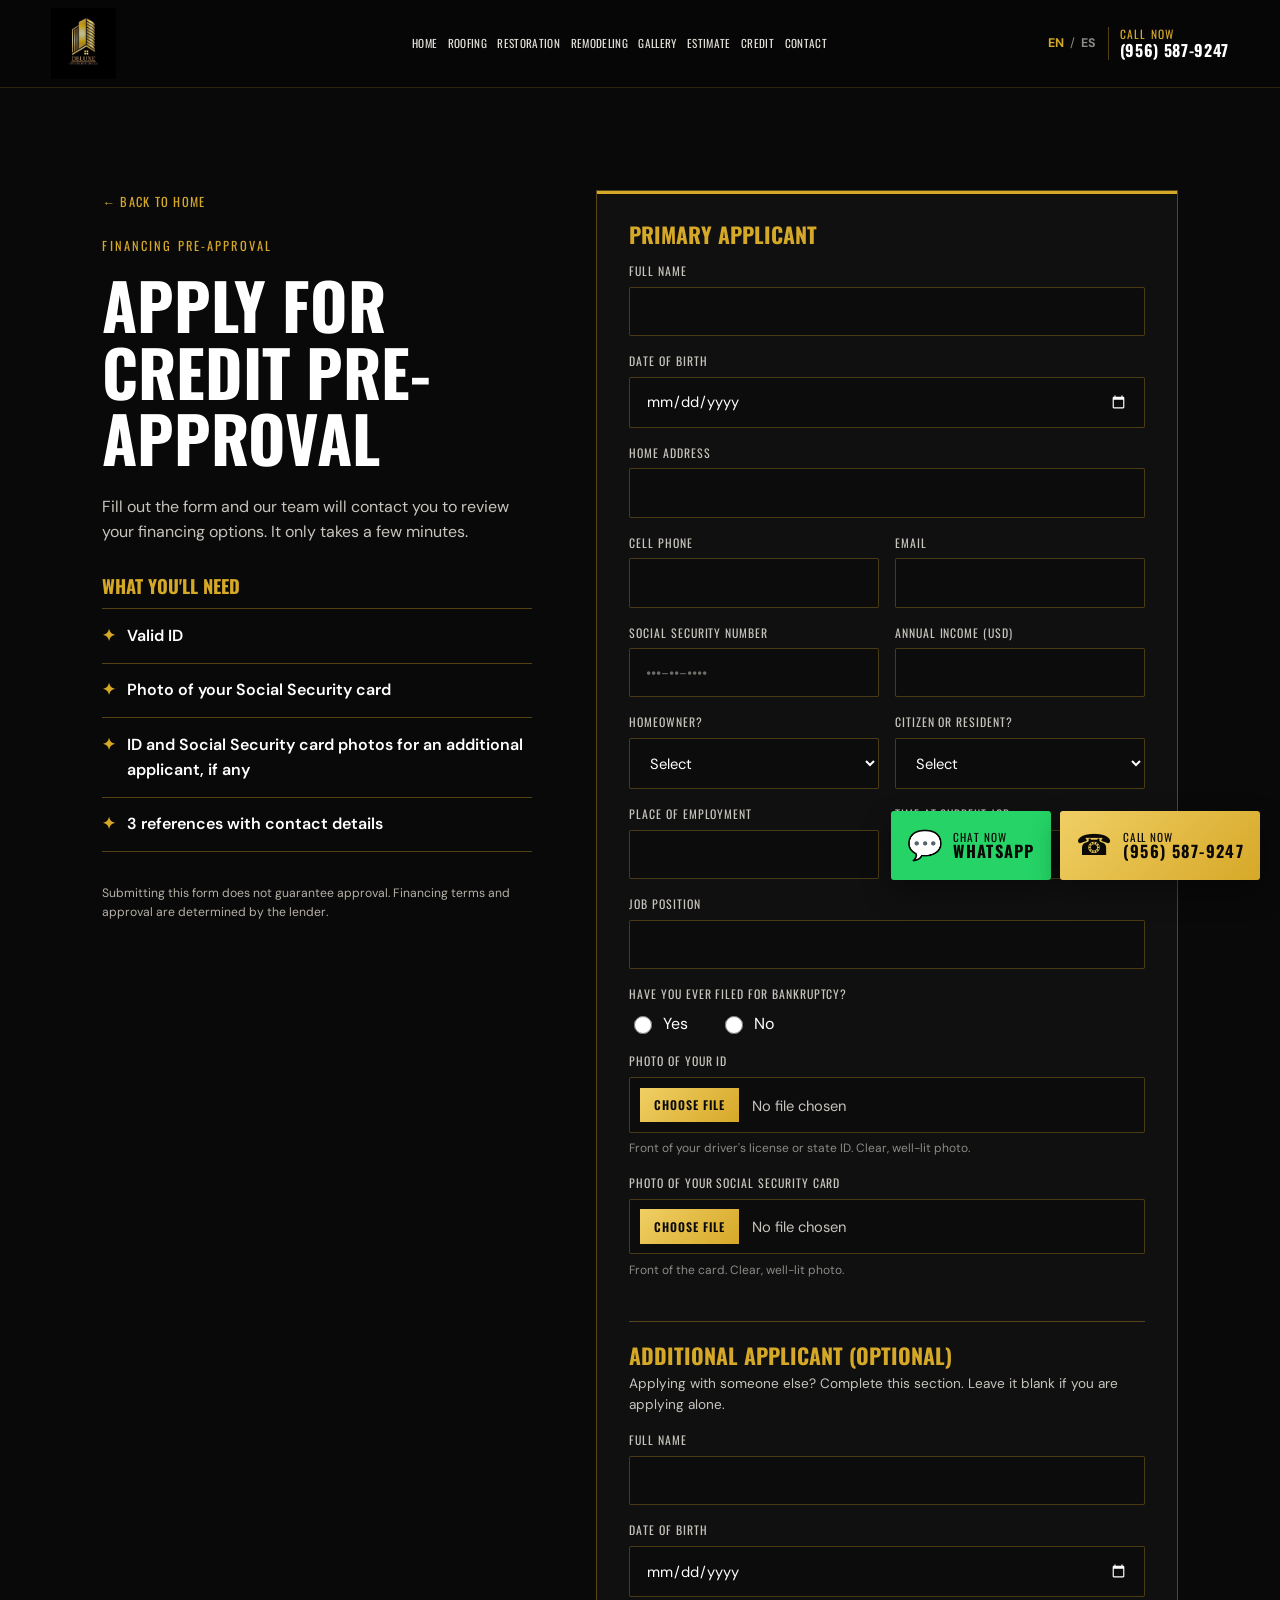
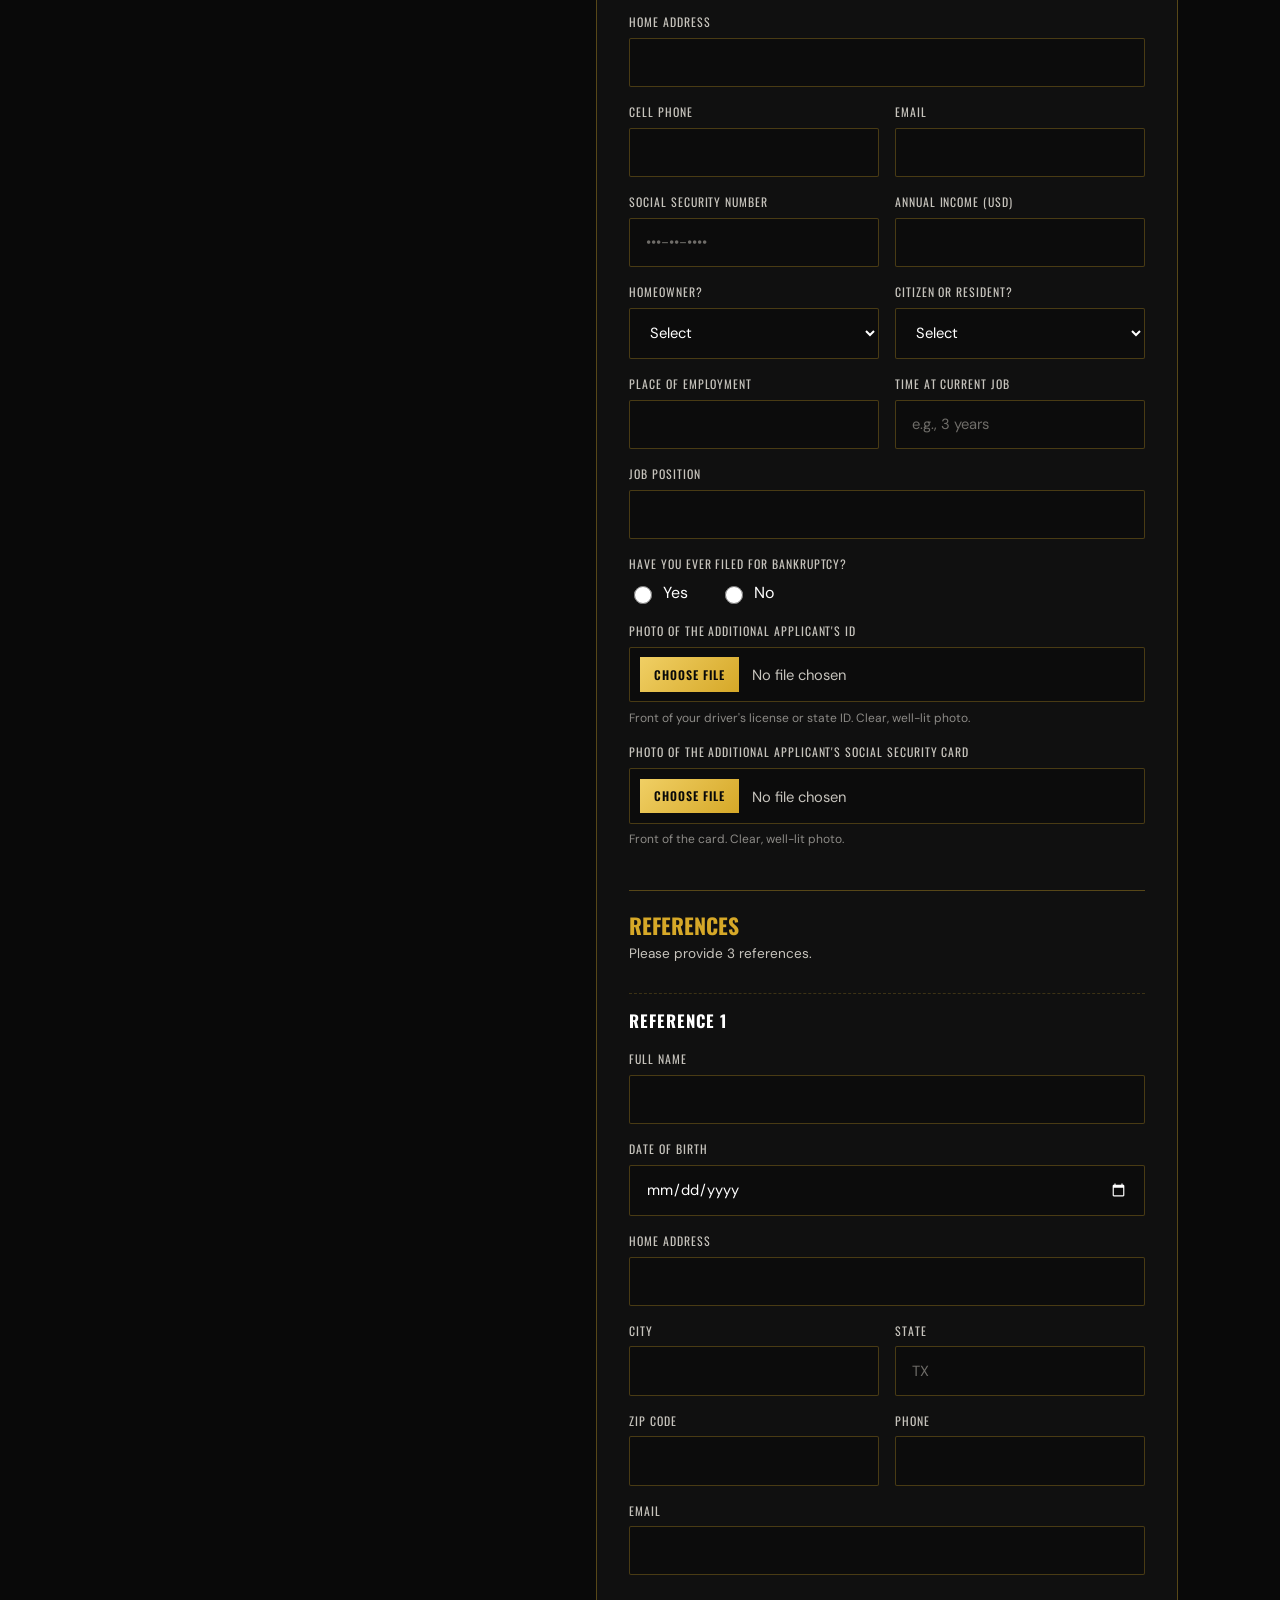
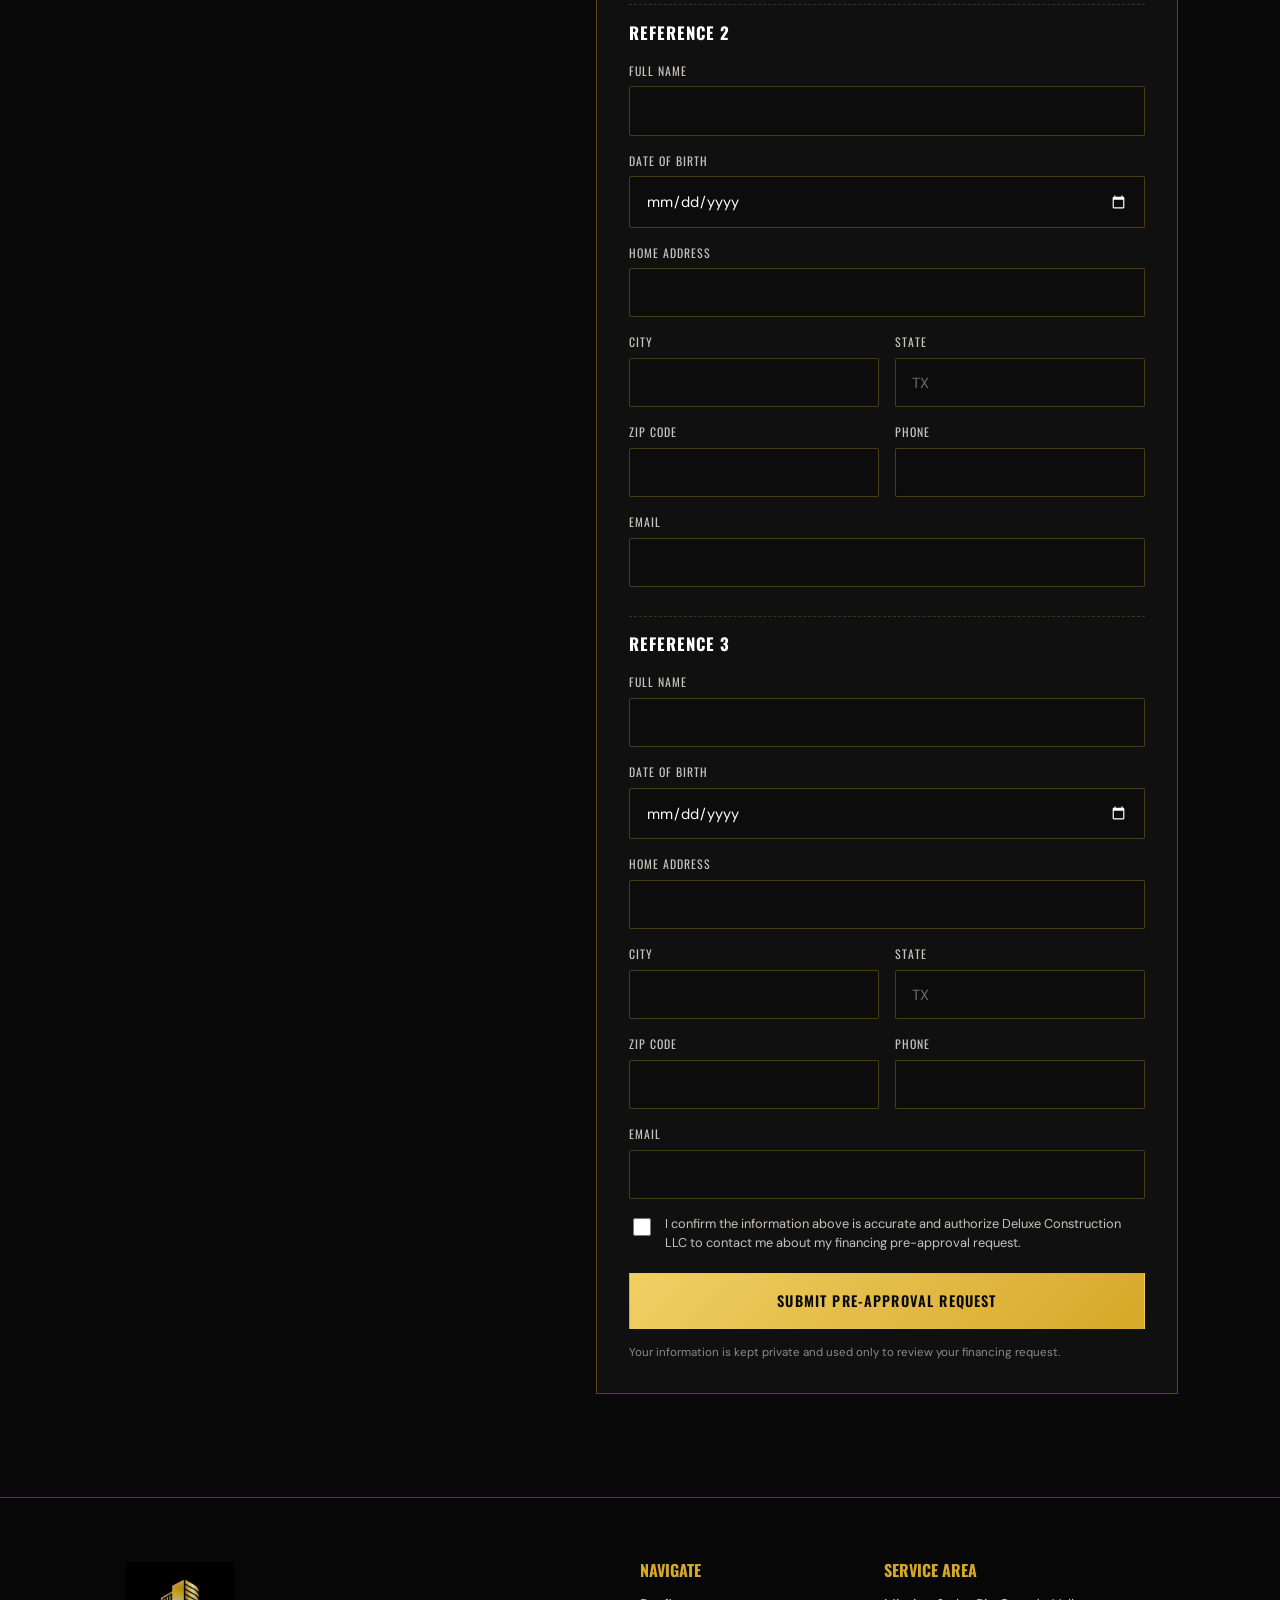
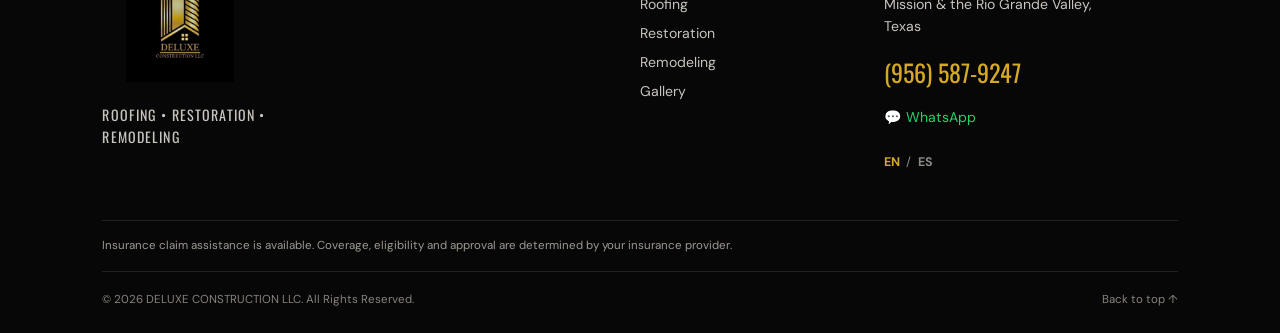
==== commit 2d213494: "Add files via upload completely final version to publish" ====
--- a/credit/index.html
+++ b/credit/index.html
@@ -30,9 +30,11 @@
   <div class="mobile-menu" aria-hidden="true"><nav aria-label="Mobile navigation"><a href="../#top" data-i18n="navHome">Home</a><a href="../#roofing" data-i18n="navRoofing">Roofing</a><a href="../#restoration" data-i18n="navRestoration">Restoration</a><a href="../#remodeling" data-i18n="navRemodeling">Remodeling</a><a href="../#gallery" data-i18n="navGallery">Gallery</a><a href="../estimate/" data-i18n="navEstimate">Estimate</a><a href="./" data-i18n="navCredit">Credit</a><a href="../#contact" data-i18n="navContact">Contact</a></nav><div class="language-switcher"><button data-lang="en">EN</button><span>/</span><button data-lang="es">ES</button></div><div class="cta-pair"><a class="btn btn-gold" href="tel:+19565879247">☎ <span data-i18n="callNow">Call Now</span></a><a class="btn btn-whatsapp" data-whatsapp href="https://wa.me/19564657907" target="_blank" rel="noopener">💬 WhatsApp</a></div></div>
   <main id="main">
     <section id="credit" class="section section-dark credit-section"><div class="credit-layout">
-      <div class="credit-info"><a class="back-link" href="../" data-i18n="backHome">← Back to home</a><p class="eyebrow" data-i18n="creditKicker">Financing pre-approval</p><h2 data-i18n="creditTitle">Apply for<br>Credit Pre-Approval</h2><p class="credit-lead" data-i18n="creditLead">Fill out the form and our team will contact you to review your financing options. It only takes a few minutes.</p><h3 class="credit-req-title" data-i18n="creditReqTitle">What you'll need</h3><ul class="credit-req"><li data-i18n="creditReqId">Valid ID</li><li data-i18n="creditReqSs">Photo of your Social Security card</li></ul><p class="disclaimer" data-i18n="creditDisclaimer">Submitting this form does not guarantee approval. Financing terms and approval are determined by the lender.</p></div>
+      <div class="credit-info"><a class="back-link" href="../" data-i18n="backHome">← Back to home</a><p class="eyebrow" data-i18n="creditKicker">Financing pre-approval</p><h2 data-i18n="creditTitle">Apply for<br>Credit Pre-Approval</h2><p class="credit-lead" data-i18n="creditLead">Fill out the form and our team will contact you to review your financing options. It only takes a few minutes.</p><h3 class="credit-req-title" data-i18n="creditReqTitle">What you'll need</h3><ul class="credit-req"><li data-i18n="creditReqId">Valid ID</li><li data-i18n="creditReqSs">Photo of your Social Security card</li><li data-i18n="creditReqCo">ID and Social Security card photos for an additional applicant, if any</li><li data-i18n="creditReqRefs">3 references with contact details</li></ul><p class="disclaimer" data-i18n="creditDisclaimer">Submitting this form does not guarantee approval. Financing terms and approval are determined by the lender.</p></div>
       <form class="credit-form" id="creditForm"><div class="credit-grid">
+        <div class="form-section first"><h3 data-i18n="cfApplicantTitle">Primary applicant</h3></div>
         <label class="field full"><span data-i18n="cfName">Full Name</span><input type="text" name="name" autocomplete="name" required /></label>
+        <label class="field full"><span data-i18n="cfDob">Date of Birth</span><input type="date" name="dob" class="js-dob" autocomplete="bday" required /></label>
         <label class="field full"><span data-i18n="cfAddress">Home Address</span><input type="text" name="address" autocomplete="street-address" required /></label>
         <label class="field"><span data-i18n="cfPhone">Cell Phone</span><input type="tel" name="phone" autocomplete="tel" required /></label>
         <label class="field"><span data-i18n="cfEmail">Email</span><input type="email" name="email" autocomplete="email" required /></label>
@@ -40,13 +42,58 @@
         <label class="field"><span data-i18n="cfIncome">Annual Income (USD)</span><input type="text" name="income" inputmode="numeric" required /></label>
         <label class="field"><span data-i18n="cfHomeowner">Homeowner?</span><select name="homeowner" required><option value="" data-i18n="cfSelect" disabled selected>Select</option><option value="Yes" data-i18n="cfYes">Yes</option><option value="No" data-i18n="cfNo">No</option></select></label>
         <label class="field"><span data-i18n="cfCitizen">Citizen or Resident?</span><select name="citizenship" required><option value="" data-i18n="cfSelect" disabled selected>Select</option><option value="US Citizen" data-i18n="cfCitizenUS">U.S. Citizen</option><option value="Permanent Resident" data-i18n="cfCitizenRes">Permanent Resident</option></select></label>
-        <label class="field"><span data-i18n="cfEmployer">Place of Employment</span><input type="text" name="employer" autocomplete="organization" required /></label>
+        <label class="field"><span data-i18n="cfEmployer">Place of Employment</span><input type="text" name="employer" autocomplete="off" required /></label>
         <label class="field"><span data-i18n="cfTenure">Time at Current Job</span><input type="text" name="tenure" data-i18n-placeholder="cfTenurePh" placeholder="e.g., 3 years" required /></label>
-        <label class="field full"><span data-i18n="cfPosition">Job Position</span><input type="text" name="position" autocomplete="organization-title" required /></label>
+        <label class="field full"><span data-i18n="cfPosition">Job Position</span><input type="text" name="position" autocomplete="off" required /></label>
         <fieldset class="field full radio-group"><legend data-i18n="cfBankruptcy">Have you ever filed for bankruptcy?</legend><div class="radio-row"><label><input type="radio" name="bankruptcy" value="Yes" required /> <span data-i18n="cfYes">Yes</span></label><label><input type="radio" name="bankruptcy" value="No" /> <span data-i18n="cfNo">No</span></label></div></fieldset>
         <label class="field full" id="bankruptcyDetail" hidden><span data-i18n="cfBankruptcyYear">Approximate year (optional)</span><input type="text" name="bankruptcy_year" inputmode="numeric" maxlength="4" /></label>
         <label class="field full"><span data-i18n="cfIdPhoto">Photo of your ID</span><input type="file" name="id_photo" accept="image/*" required /><small data-i18n="cfIdHint">Front of your driver's license or state ID. Clear, well-lit photo.</small><div class="file-preview" hidden></div></label>
         <label class="field full"><span data-i18n="cfSsPhoto">Photo of your Social Security card</span><input type="file" name="ss_photo" accept="image/*" required /><small data-i18n="cfSsHint">Front of the card. Clear, well-lit photo.</small><div class="file-preview" hidden></div></label>
+        <div class="form-section" id="coApplicant"><h3 data-i18n="cfCoTitle">Additional applicant (optional)</h3><p data-i18n="cfCoHint">Applying with someone else? Complete this section. Leave it blank if you are applying alone.</p></div>
+        <label class="field full"><span data-i18n="cfName">Full Name</span><input type="text" name="co_name" autocomplete="off" data-req /></label>
+        <label class="field full"><span data-i18n="cfDob">Date of Birth</span><input type="date" name="co_dob" class="js-dob" autocomplete="off" data-req /></label>
+        <label class="field full"><span data-i18n="cfAddress">Home Address</span><input type="text" name="co_address" autocomplete="off" data-req /></label>
+        <label class="field"><span data-i18n="cfPhone">Cell Phone</span><input type="tel" name="co_phone" autocomplete="off" data-req /></label>
+        <label class="field"><span data-i18n="cfEmail">Email</span><input type="email" name="co_email" autocomplete="off" data-req /></label>
+        <label class="field"><span data-i18n="cfSsn">Social Security Number</span><input type="password" name="co_ssn" inputmode="numeric" autocomplete="off" maxlength="11" pattern="[0-9]{3}-?[0-9]{2}-?[0-9]{4}" placeholder="•••-••-••••" data-req /></label>
+        <label class="field"><span data-i18n="cfIncome">Annual Income (USD)</span><input type="text" name="co_income" inputmode="numeric" data-req /></label>
+        <label class="field"><span data-i18n="cfHomeowner">Homeowner?</span><select name="co_homeowner" data-req><option value="" data-i18n="cfSelect" disabled selected>Select</option><option value="Yes" data-i18n="cfYes">Yes</option><option value="No" data-i18n="cfNo">No</option></select></label>
+        <label class="field"><span data-i18n="cfCitizen">Citizen or Resident?</span><select name="co_citizenship" data-req><option value="" data-i18n="cfSelect" disabled selected>Select</option><option value="US Citizen" data-i18n="cfCitizenUS">U.S. Citizen</option><option value="Permanent Resident" data-i18n="cfCitizenRes">Permanent Resident</option></select></label>
+        <label class="field"><span data-i18n="cfEmployer">Place of Employment</span><input type="text" name="co_employer" autocomplete="off" data-req /></label>
+        <label class="field"><span data-i18n="cfTenure">Time at Current Job</span><input type="text" name="co_tenure" data-i18n-placeholder="cfTenurePh" placeholder="e.g., 3 years" data-req /></label>
+        <label class="field full"><span data-i18n="cfPosition">Job Position</span><input type="text" name="co_position" autocomplete="off" data-req /></label>
+        <fieldset class="field full radio-group"><legend data-i18n="cfBankruptcy">Have you ever filed for bankruptcy?</legend><div class="radio-row"><label><input type="radio" name="co_bankruptcy" value="Yes" data-req /> <span data-i18n="cfYes">Yes</span></label><label><input type="radio" name="co_bankruptcy" value="No" /> <span data-i18n="cfNo">No</span></label></div></fieldset>
+        <label class="field full" id="coBankruptcyDetail" hidden><span data-i18n="cfBankruptcyYear">Approximate year (optional)</span><input type="text" name="co_bankruptcy_year" inputmode="numeric" maxlength="4" /></label>
+        <label class="field full"><span data-i18n="cfCoIdPhoto">Photo of the additional applicant's ID</span><input type="file" name="co_id_photo" accept="image/*" data-req /><small data-i18n="cfIdHint">Front of your driver's license or state ID. Clear, well-lit photo.</small><div class="file-preview" hidden></div></label>
+        <label class="field full"><span data-i18n="cfCoSsPhoto">Photo of the additional applicant's Social Security card</span><input type="file" name="co_ss_photo" accept="image/*" data-req /><small data-i18n="cfSsHint">Front of the card. Clear, well-lit photo.</small><div class="file-preview" hidden></div></label>
+        <div class="form-section"><h3 data-i18n="cfRefTitle">References</h3><p data-i18n="cfRefHint">Please provide 3 references.</p></div>
+        <div class="form-section" role="group" aria-labelledby="refTitle1"><h4 id="refTitle1" data-i18n="cfRef1">Reference 1</h4></div>
+        <label class="field full"><span data-i18n="cfName">Full Name</span><input type="text" name="ref1_name" autocomplete="off" required /></label>
+        <label class="field full"><span data-i18n="cfDob">Date of Birth</span><input type="date" name="ref1_dob" class="js-dob" autocomplete="off" required /></label>
+        <label class="field full"><span data-i18n="cfAddress">Home Address</span><input type="text" name="ref1_address" autocomplete="off" required /></label>
+        <label class="field"><span data-i18n="cfCity">City</span><input type="text" name="ref1_city" autocomplete="off" required /></label>
+        <label class="field"><span data-i18n="cfState">State</span><input type="text" name="ref1_state" autocomplete="off" maxlength="2" pattern="[A-Za-z]{2}" placeholder="TX" required /></label>
+        <label class="field"><span data-i18n="cfZip">ZIP Code</span><input type="text" name="ref1_zip" inputmode="numeric" autocomplete="off" maxlength="5" pattern="[0-9]{5}" required /></label>
+        <label class="field"><span data-i18n="cfRefPhone">Phone</span><input type="tel" name="ref1_phone" autocomplete="off" required /></label>
+        <label class="field full"><span data-i18n="cfEmail">Email</span><input type="email" name="ref1_email" autocomplete="off" required /></label>
+        <div class="form-section" role="group" aria-labelledby="refTitle2"><h4 id="refTitle2" data-i18n="cfRef2">Reference 2</h4></div>
+        <label class="field full"><span data-i18n="cfName">Full Name</span><input type="text" name="ref2_name" autocomplete="off" required /></label>
+        <label class="field full"><span data-i18n="cfDob">Date of Birth</span><input type="date" name="ref2_dob" class="js-dob" autocomplete="off" required /></label>
+        <label class="field full"><span data-i18n="cfAddress">Home Address</span><input type="text" name="ref2_address" autocomplete="off" required /></label>
+        <label class="field"><span data-i18n="cfCity">City</span><input type="text" name="ref2_city" autocomplete="off" required /></label>
+        <label class="field"><span data-i18n="cfState">State</span><input type="text" name="ref2_state" autocomplete="off" maxlength="2" pattern="[A-Za-z]{2}" placeholder="TX" required /></label>
+        <label class="field"><span data-i18n="cfZip">ZIP Code</span><input type="text" name="ref2_zip" inputmode="numeric" autocomplete="off" maxlength="5" pattern="[0-9]{5}" required /></label>
+        <label class="field"><span data-i18n="cfRefPhone">Phone</span><input type="tel" name="ref2_phone" autocomplete="off" required /></label>
+        <label class="field full"><span data-i18n="cfEmail">Email</span><input type="email" name="ref2_email" autocomplete="off" required /></label>
+        <div class="form-section" role="group" aria-labelledby="refTitle3"><h4 id="refTitle3" data-i18n="cfRef3">Reference 3</h4></div>
+        <label class="field full"><span data-i18n="cfName">Full Name</span><input type="text" name="ref3_name" autocomplete="off" required /></label>
+        <label class="field full"><span data-i18n="cfDob">Date of Birth</span><input type="date" name="ref3_dob" class="js-dob" autocomplete="off" required /></label>
+        <label class="field full"><span data-i18n="cfAddress">Home Address</span><input type="text" name="ref3_address" autocomplete="off" required /></label>
+        <label class="field"><span data-i18n="cfCity">City</span><input type="text" name="ref3_city" autocomplete="off" required /></label>
+        <label class="field"><span data-i18n="cfState">State</span><input type="text" name="ref3_state" autocomplete="off" maxlength="2" pattern="[A-Za-z]{2}" placeholder="TX" required /></label>
+        <label class="field"><span data-i18n="cfZip">ZIP Code</span><input type="text" name="ref3_zip" inputmode="numeric" autocomplete="off" maxlength="5" pattern="[0-9]{5}" required /></label>
+        <label class="field"><span data-i18n="cfRefPhone">Phone</span><input type="tel" name="ref3_phone" autocomplete="off" required /></label>
+        <label class="field full"><span data-i18n="cfEmail">Email</span><input type="email" name="ref3_email" autocomplete="off" required /></label>
         <label class="consent"><input type="checkbox" name="consent" required /> <span data-i18n="cfConsent">I confirm the information above is accurate and authorize Deluxe Construction LLC to contact me about my financing pre-approval request.</span></label>
         <button type="submit" class="btn btn-gold btn-wide" data-i18n="cfSubmit">Submit Pre-Approval Request</button><input type="text" name="_honey" class="hp" tabindex="-1" autocomplete="off" aria-hidden="true" />
       </div><p class="form-status" id="creditStatus" role="status" aria-live="polite"></p><p class="estimate-form-note" data-i18n="cfPrivacy">Your information is kept private and used only to review your financing request.</p></form>
--- a/styles.css
+++ b/styles.css
@@ -107,3 +107,12 @@
   .floating-actions .floating-call,.floating-actions .floating-wa{flex:none;justify-content:flex-start;padding:.6rem .9rem}
   .footer{padding-bottom:8rem}
 }
+
+/* ===== Formulario de crédito: secciones (solicitante, adicional, referencias) ===== */
+.credit-grid .form-section{grid-column:1/-1;margin-top:1.6rem;padding-top:1.4rem;border-top:1px solid var(--line)}
+.credit-grid .form-section.first{margin-top:0;padding-top:0;border-top:0}
+.credit-grid .form-section h3{font-size:1.35rem;color:var(--gold)}
+.credit-grid .form-section h4{font-size:1.05rem;color:#fff;font-family:Oswald,sans-serif;text-transform:uppercase;letter-spacing:.06em;margin:0}
+.credit-grid .form-section p{margin:.4rem 0 0;font-size:.85rem;color:var(--muted)}
+.credit-grid .form-section:has(h4){margin-top:.8rem;padding-top:.9rem;border-top:1px dashed rgba(214,168,40,.22)}
+.field input[type=date]{color-scheme:dark}
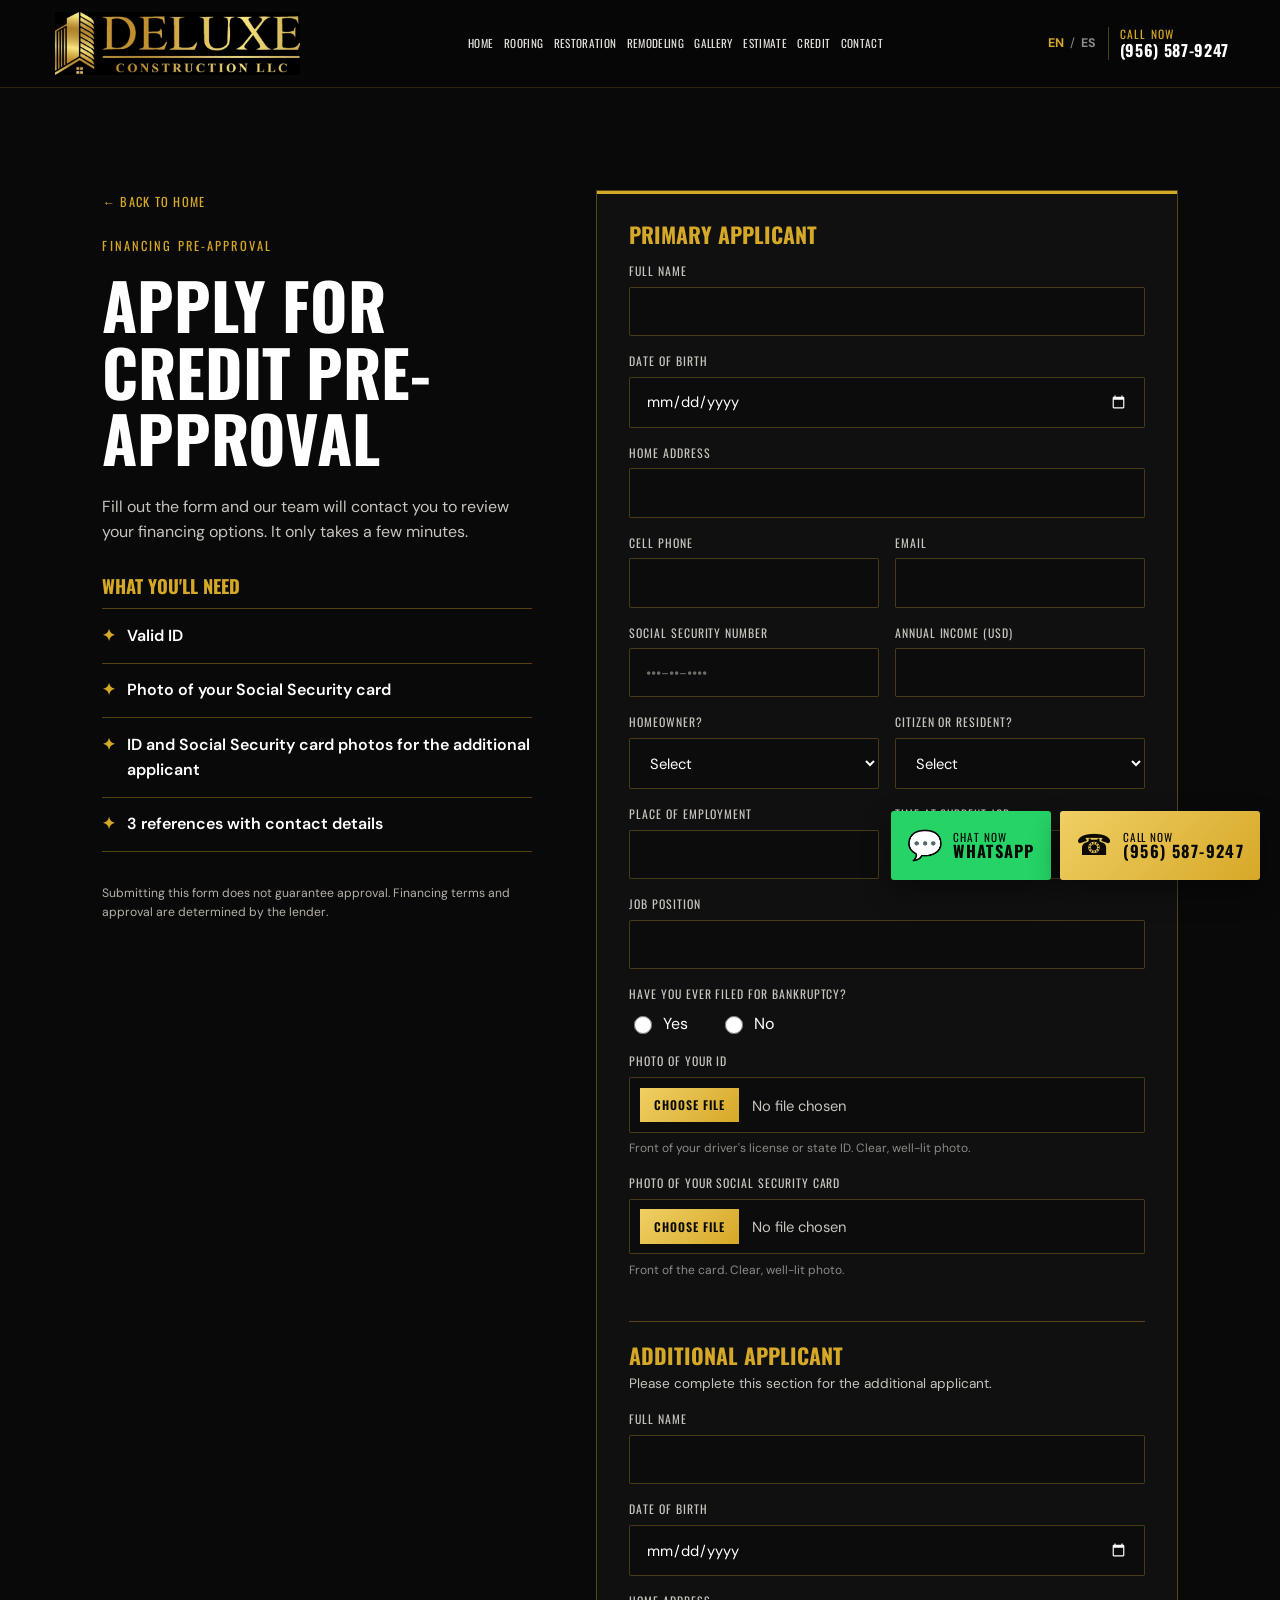
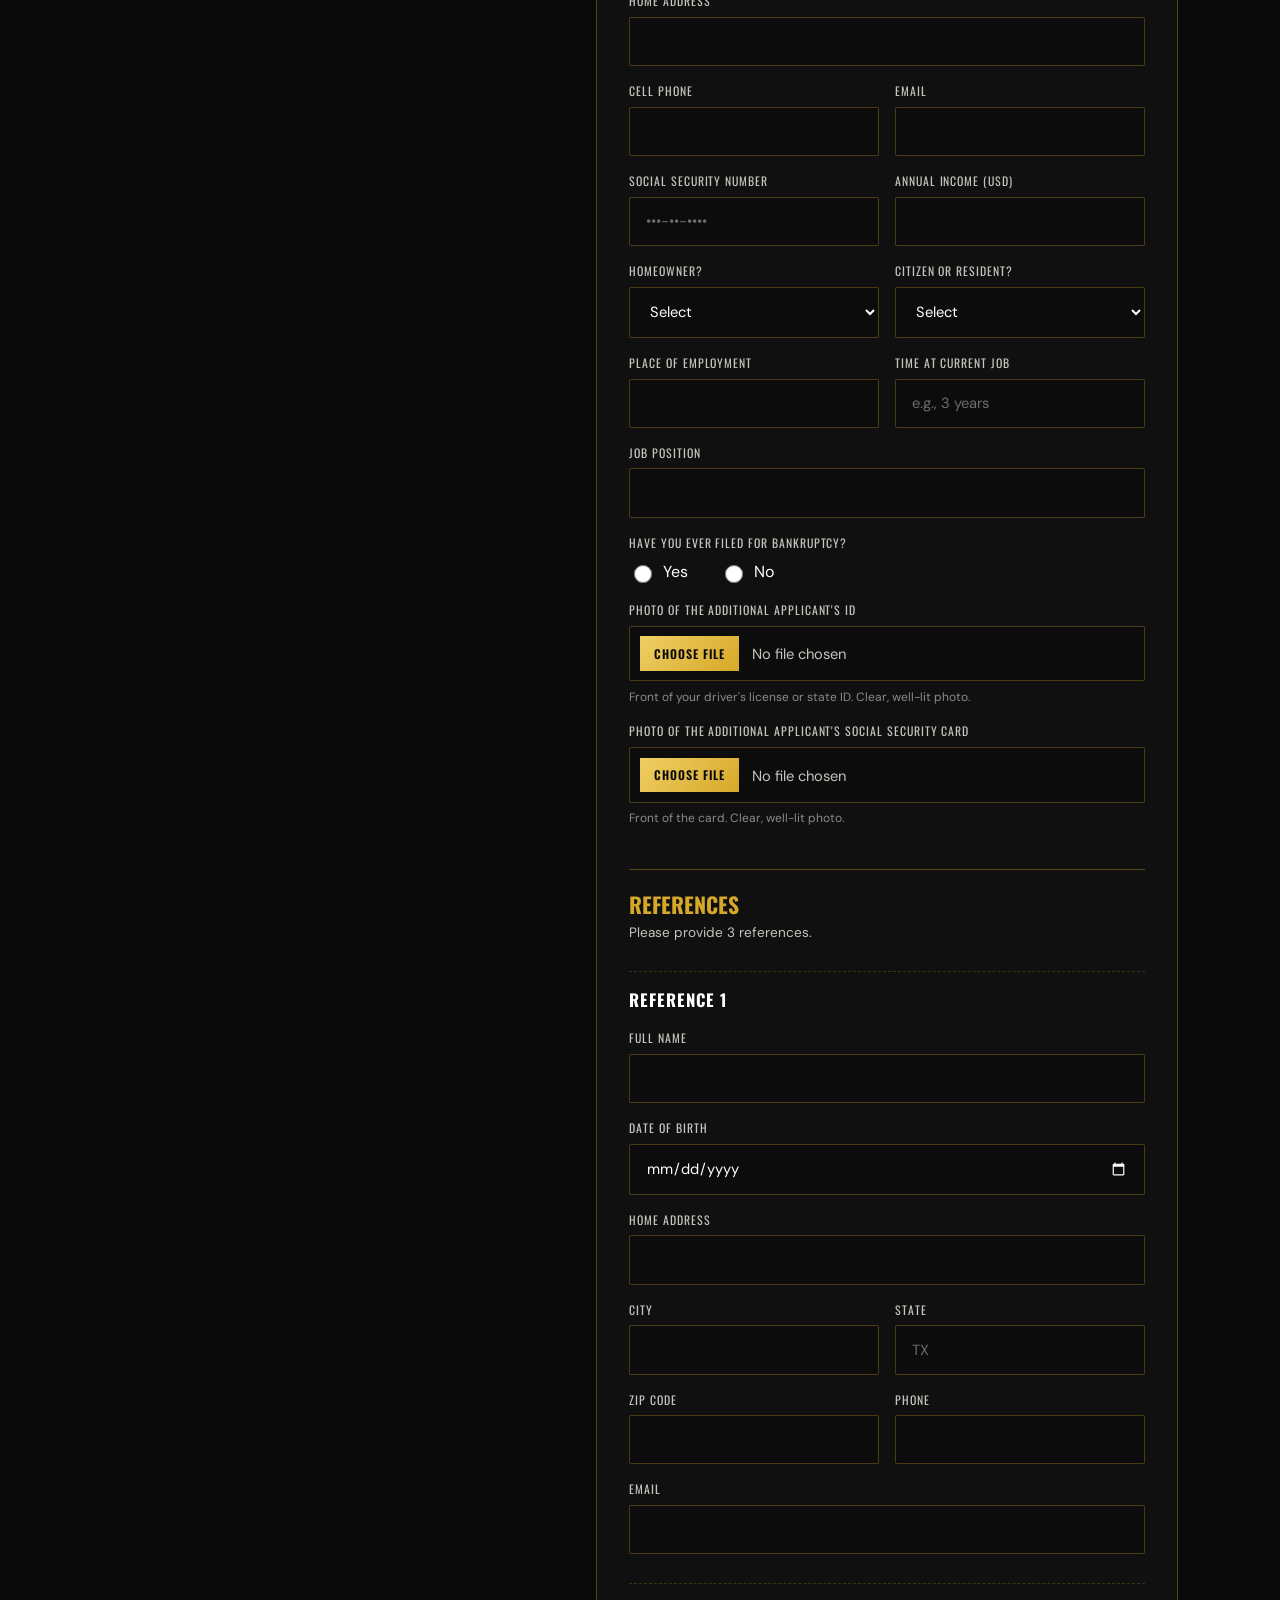
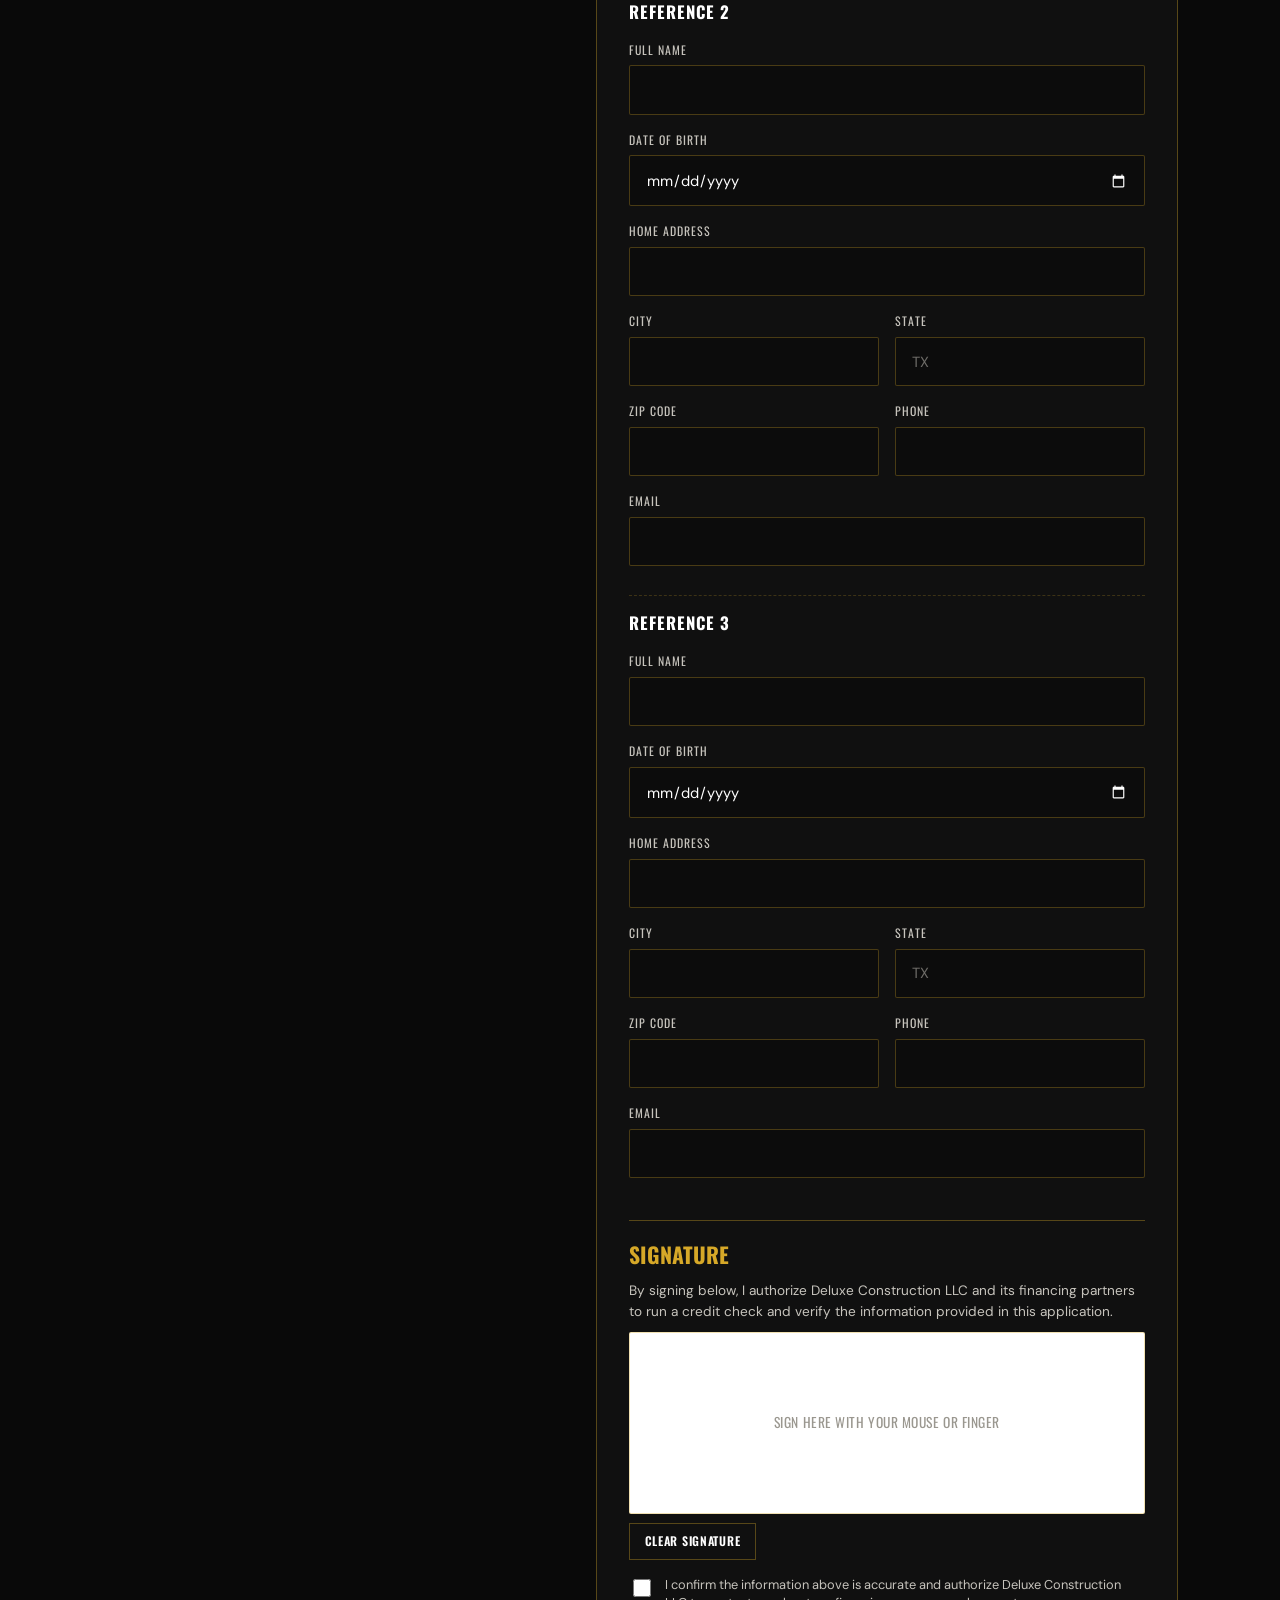
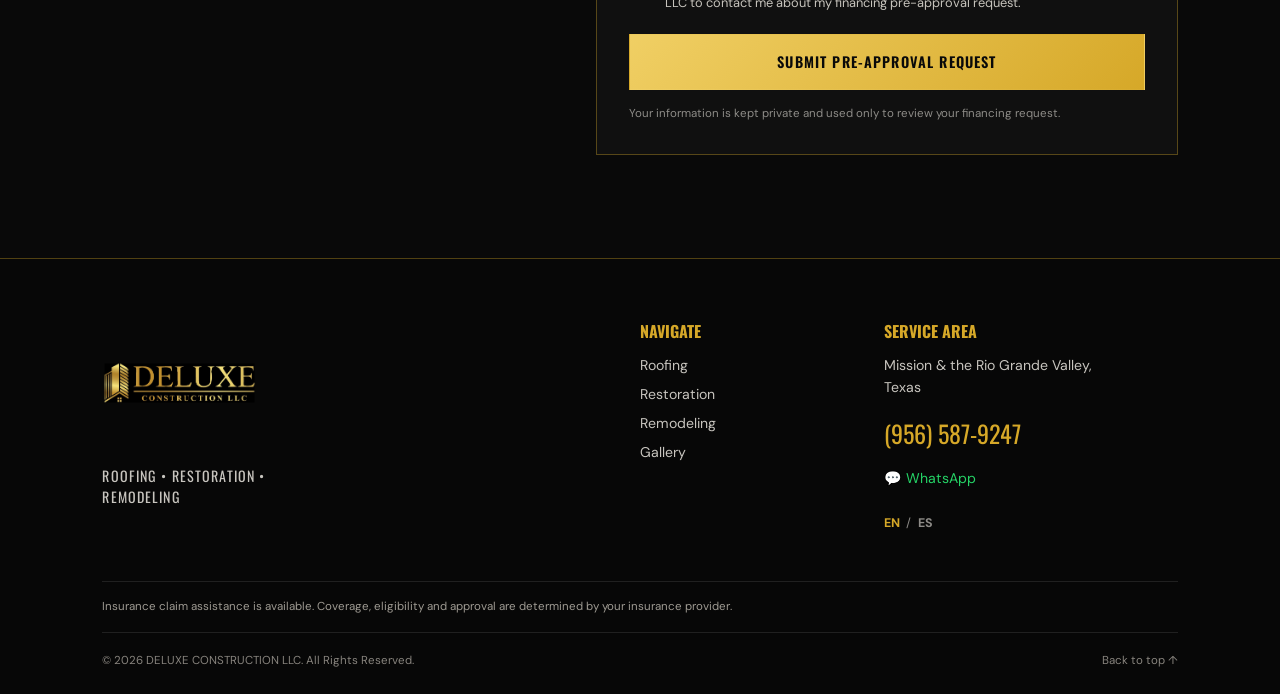
==== commit 6d46f1c3: "Add files via upload final with credit 100%. publish" ====
--- a/credit/index.html
+++ b/credit/index.html
@@ -49,23 +49,23 @@
         <label class="field full" id="bankruptcyDetail" hidden><span data-i18n="cfBankruptcyYear">Approximate year (optional)</span><input type="text" name="bankruptcy_year" inputmode="numeric" maxlength="4" /></label>
         <label class="field full"><span data-i18n="cfIdPhoto">Photo of your ID</span><input type="file" name="id_photo" accept="image/*" required /><small data-i18n="cfIdHint">Front of your driver's license or state ID. Clear, well-lit photo.</small><div class="file-preview" hidden></div></label>
         <label class="field full"><span data-i18n="cfSsPhoto">Photo of your Social Security card</span><input type="file" name="ss_photo" accept="image/*" required /><small data-i18n="cfSsHint">Front of the card. Clear, well-lit photo.</small><div class="file-preview" hidden></div></label>
-        <div class="form-section" id="coApplicant"><h3 data-i18n="cfCoTitle">Additional applicant (optional)</h3><p data-i18n="cfCoHint">Applying with someone else? Complete this section. Leave it blank if you are applying alone.</p></div>
-        <label class="field full"><span data-i18n="cfName">Full Name</span><input type="text" name="co_name" autocomplete="off" data-req /></label>
-        <label class="field full"><span data-i18n="cfDob">Date of Birth</span><input type="date" name="co_dob" class="js-dob" autocomplete="off" data-req /></label>
-        <label class="field full"><span data-i18n="cfAddress">Home Address</span><input type="text" name="co_address" autocomplete="off" data-req /></label>
-        <label class="field"><span data-i18n="cfPhone">Cell Phone</span><input type="tel" name="co_phone" autocomplete="off" data-req /></label>
-        <label class="field"><span data-i18n="cfEmail">Email</span><input type="email" name="co_email" autocomplete="off" data-req /></label>
-        <label class="field"><span data-i18n="cfSsn">Social Security Number</span><input type="password" name="co_ssn" inputmode="numeric" autocomplete="off" maxlength="11" pattern="[0-9]{3}-?[0-9]{2}-?[0-9]{4}" placeholder="•••-••-••••" data-req /></label>
-        <label class="field"><span data-i18n="cfIncome">Annual Income (USD)</span><input type="text" name="co_income" inputmode="numeric" data-req /></label>
-        <label class="field"><span data-i18n="cfHomeowner">Homeowner?</span><select name="co_homeowner" data-req><option value="" data-i18n="cfSelect" disabled selected>Select</option><option value="Yes" data-i18n="cfYes">Yes</option><option value="No" data-i18n="cfNo">No</option></select></label>
-        <label class="field"><span data-i18n="cfCitizen">Citizen or Resident?</span><select name="co_citizenship" data-req><option value="" data-i18n="cfSelect" disabled selected>Select</option><option value="US Citizen" data-i18n="cfCitizenUS">U.S. Citizen</option><option value="Permanent Resident" data-i18n="cfCitizenRes">Permanent Resident</option></select></label>
-        <label class="field"><span data-i18n="cfEmployer">Place of Employment</span><input type="text" name="co_employer" autocomplete="off" data-req /></label>
-        <label class="field"><span data-i18n="cfTenure">Time at Current Job</span><input type="text" name="co_tenure" data-i18n-placeholder="cfTenurePh" placeholder="e.g., 3 years" data-req /></label>
-        <label class="field full"><span data-i18n="cfPosition">Job Position</span><input type="text" name="co_position" autocomplete="off" data-req /></label>
-        <fieldset class="field full radio-group"><legend data-i18n="cfBankruptcy">Have you ever filed for bankruptcy?</legend><div class="radio-row"><label><input type="radio" name="co_bankruptcy" value="Yes" data-req /> <span data-i18n="cfYes">Yes</span></label><label><input type="radio" name="co_bankruptcy" value="No" /> <span data-i18n="cfNo">No</span></label></div></fieldset>
+        <div class="form-section" id="coApplicant"><h3 data-i18n="cfCoTitle">Additional applicant</h3><p data-i18n="cfCoHint">Please complete this section for the additional applicant.</p></div>
+        <label class="field full"><span data-i18n="cfName">Full Name</span><input type="text" name="co_name" autocomplete="off" required /></label>
+        <label class="field full"><span data-i18n="cfDob">Date of Birth</span><input type="date" name="co_dob" class="js-dob" autocomplete="off" required /></label>
+        <label class="field full"><span data-i18n="cfAddress">Home Address</span><input type="text" name="co_address" autocomplete="off" required /></label>
+        <label class="field"><span data-i18n="cfPhone">Cell Phone</span><input type="tel" name="co_phone" autocomplete="off" required /></label>
+        <label class="field"><span data-i18n="cfEmail">Email</span><input type="email" name="co_email" autocomplete="off" required /></label>
+        <label class="field"><span data-i18n="cfSsn">Social Security Number</span><input type="password" name="co_ssn" inputmode="numeric" autocomplete="off" maxlength="11" pattern="[0-9]{3}-?[0-9]{2}-?[0-9]{4}" placeholder="•••-••-••••" required /></label>
+        <label class="field"><span data-i18n="cfIncome">Annual Income (USD)</span><input type="text" name="co_income" inputmode="numeric" required /></label>
+        <label class="field"><span data-i18n="cfHomeowner">Homeowner?</span><select name="co_homeowner" required><option value="" data-i18n="cfSelect" disabled selected>Select</option><option value="Yes" data-i18n="cfYes">Yes</option><option value="No" data-i18n="cfNo">No</option></select></label>
+        <label class="field"><span data-i18n="cfCitizen">Citizen or Resident?</span><select name="co_citizenship" required><option value="" data-i18n="cfSelect" disabled selected>Select</option><option value="US Citizen" data-i18n="cfCitizenUS">U.S. Citizen</option><option value="Permanent Resident" data-i18n="cfCitizenRes">Permanent Resident</option></select></label>
+        <label class="field"><span data-i18n="cfEmployer">Place of Employment</span><input type="text" name="co_employer" autocomplete="off" required /></label>
+        <label class="field"><span data-i18n="cfTenure">Time at Current Job</span><input type="text" name="co_tenure" data-i18n-placeholder="cfTenurePh" placeholder="e.g., 3 years" required /></label>
+        <label class="field full"><span data-i18n="cfPosition">Job Position</span><input type="text" name="co_position" autocomplete="off" required /></label>
+        <fieldset class="field full radio-group"><legend data-i18n="cfBankruptcy">Have you ever filed for bankruptcy?</legend><div class="radio-row"><label><input type="radio" name="co_bankruptcy" value="Yes" required /> <span data-i18n="cfYes">Yes</span></label><label><input type="radio" name="co_bankruptcy" value="No" /> <span data-i18n="cfNo">No</span></label></div></fieldset>
         <label class="field full" id="coBankruptcyDetail" hidden><span data-i18n="cfBankruptcyYear">Approximate year (optional)</span><input type="text" name="co_bankruptcy_year" inputmode="numeric" maxlength="4" /></label>
-        <label class="field full"><span data-i18n="cfCoIdPhoto">Photo of the additional applicant's ID</span><input type="file" name="co_id_photo" accept="image/*" data-req /><small data-i18n="cfIdHint">Front of your driver's license or state ID. Clear, well-lit photo.</small><div class="file-preview" hidden></div></label>
-        <label class="field full"><span data-i18n="cfCoSsPhoto">Photo of the additional applicant's Social Security card</span><input type="file" name="co_ss_photo" accept="image/*" data-req /><small data-i18n="cfSsHint">Front of the card. Clear, well-lit photo.</small><div class="file-preview" hidden></div></label>
+        <label class="field full"><span data-i18n="cfCoIdPhoto">Photo of the additional applicant's ID</span><input type="file" name="co_id_photo" accept="image/*" required /><small data-i18n="cfIdHint">Front of your driver's license or state ID. Clear, well-lit photo.</small><div class="file-preview" hidden></div></label>
+        <label class="field full"><span data-i18n="cfCoSsPhoto">Photo of the additional applicant's Social Security card</span><input type="file" name="co_ss_photo" accept="image/*" required /><small data-i18n="cfSsHint">Front of the card. Clear, well-lit photo.</small><div class="file-preview" hidden></div></label>
         <div class="form-section"><h3 data-i18n="cfRefTitle">References</h3><p data-i18n="cfRefHint">Please provide 3 references.</p></div>
         <div class="form-section" role="group" aria-labelledby="refTitle1"><h4 id="refTitle1" data-i18n="cfRef1">Reference 1</h4></div>
         <label class="field full"><span data-i18n="cfName">Full Name</span><input type="text" name="ref1_name" autocomplete="off" required /></label>
@@ -94,6 +94,19 @@
         <label class="field"><span data-i18n="cfZip">ZIP Code</span><input type="text" name="ref3_zip" inputmode="numeric" autocomplete="off" maxlength="5" pattern="[0-9]{5}" required /></label>
         <label class="field"><span data-i18n="cfRefPhone">Phone</span><input type="tel" name="ref3_phone" autocomplete="off" required /></label>
         <label class="field full"><span data-i18n="cfEmail">Email</span><input type="email" name="ref3_email" autocomplete="off" required /></label>
+        <div class="form-section"><h3 data-i18n="cfSignatureTitle">Signature</h3></div>
+        <div class="field full signature-field">
+          <span data-i18n="cfSignatureAuth">By signing below, I authorize Deluxe Construction LLC and its financing partners to run a credit check and verify the information provided in this application.</span>
+          <div class="signature-pad">
+            <canvas id="signatureCanvas" width="600" height="180" aria-label="Signature pad"></canvas>
+            <p class="signature-placeholder" id="signaturePlaceholder" data-i18n="cfSignaturePlaceholder">Sign here with your mouse or finger</p>
+          </div>
+          <div class="signature-actions">
+            <button type="button" class="btn btn-outline btn-small" id="signatureClear" data-i18n="cfSignatureClear">Clear signature</button>
+            <span class="signature-error" id="signatureError" data-i18n="cfSignatureRequired" hidden>Please sign above before submitting.</span>
+          </div>
+          <input type="hidden" name="signature_data" id="signatureData" />
+        </div>
         <label class="consent"><input type="checkbox" name="consent" required /> <span data-i18n="cfConsent">I confirm the information above is accurate and authorize Deluxe Construction LLC to contact me about my financing pre-approval request.</span></label>
         <button type="submit" class="btn btn-gold btn-wide" data-i18n="cfSubmit">Submit Pre-Approval Request</button><input type="text" name="_honey" class="hp" tabindex="-1" autocomplete="off" aria-hidden="true" />
       </div><p class="form-status" id="creditStatus" role="status" aria-live="polite"></p><p class="estimate-form-note" data-i18n="cfPrivacy">Your information is kept private and used only to review your financing request.</p></form>
--- a/styles.css
+++ b/styles.css
@@ -116,3 +116,16 @@
 .credit-grid .form-section p{margin:.4rem 0 0;font-size:.85rem;color:var(--muted)}
 .credit-grid .form-section:has(h4){margin-top:.8rem;padding-top:.9rem;border-top:1px dashed rgba(214,168,40,.22)}
 .field input[type=date]{color-scheme:dark}
+
+/* ===== Firma digital en el formulario de crédito ===== */
+.signature-field{gap:.6rem}
+.signature-field>span{font-family:DM Sans,sans-serif;font-size:.85rem;text-transform:none;letter-spacing:0;color:var(--muted);line-height:1.5}
+.signature-pad{position:relative;border:1px solid var(--line);background:#fff;border-radius:2px;touch-action:none}
+.signature-pad canvas{display:block;width:100%;height:180px;cursor:crosshair}
+.signature-placeholder{position:absolute;inset:0;display:flex;align-items:center;justify-content:center;color:#9a978f;font-family:Oswald,sans-serif;font-size:.85rem;letter-spacing:.04em;text-transform:uppercase;pointer-events:none}
+.signature-pad.has-signature .signature-placeholder{display:none}
+.signature-actions{display:flex;align-items:center;gap:1rem;flex-wrap:wrap}
+.btn-outline{background:transparent;border:1px solid var(--line);color:var(--text);font-family:Oswald,sans-serif;text-transform:uppercase;letter-spacing:.06em;padding:.55rem 1.1rem;cursor:pointer;transition:border-color .2s,color .2s}
+.btn-outline:hover{border-color:var(--gold);color:var(--gold)}
+.btn-small{font-size:.75rem;padding:.5rem .9rem}
+.signature-error{color:#e0554f;font-size:.8rem;font-weight:600}
